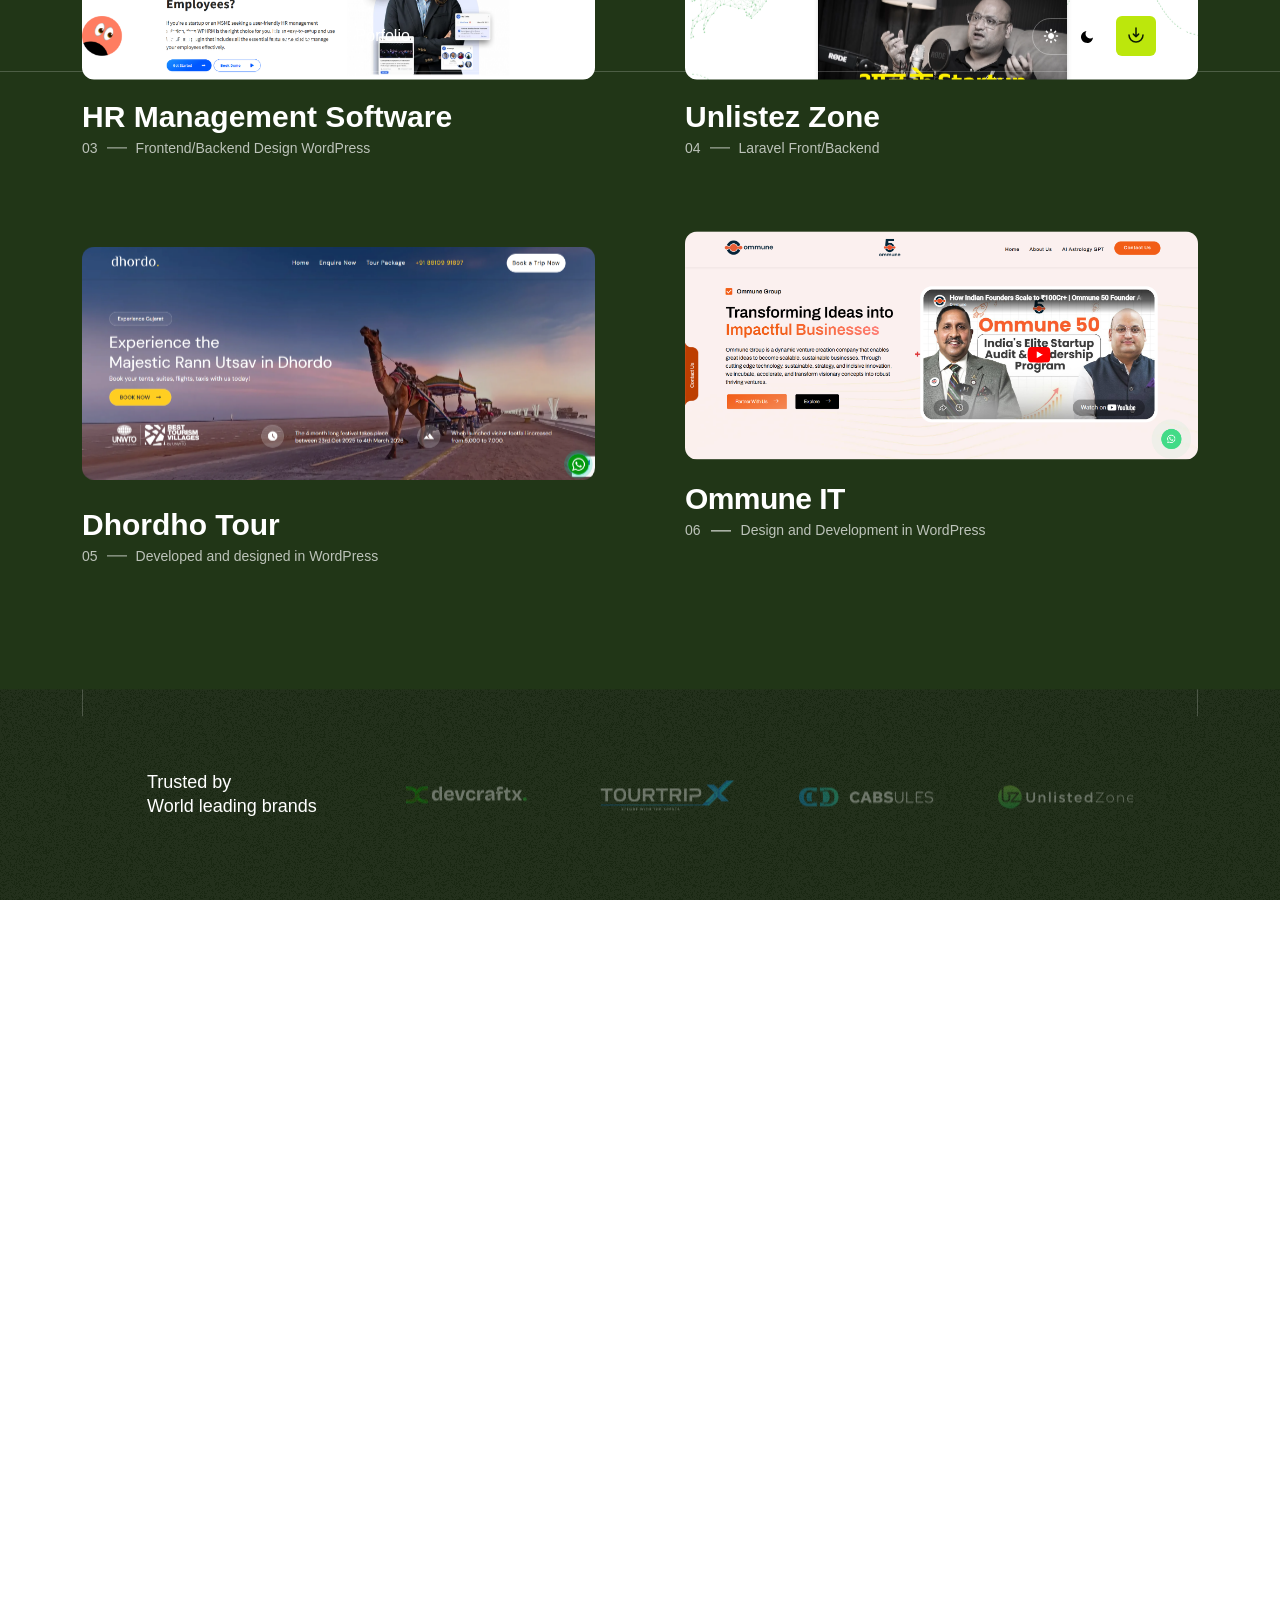
==== portfolio.html @ 3de4e436 "portfolio add page" ====
<!doctype html>
<html class="no-js" lang="zxx">


<head>
   <meta charset="utf-8">
   <meta http-equiv="x-ua-compatible" content="ie=edge">
   <title>Er Robin - Personal Portfolio & Resume</title>
   <meta name="description" content="">
   <meta name="viewport" content="width=device-width, initial-scale=1">

   <!-- Place favicon.ico in the root directory -->
   <link rel="shortcut icon" type="image/x-icon" href="assets/img/logo/favicon.png">

   <!-- CSS here -->
   <link rel="stylesheet" href="assets/css/bootstrap.css">
   <link rel="stylesheet" href="assets/css/animate.css">
   <link rel="stylesheet" href="assets/css/custom-animation.css">
   <link rel="stylesheet" href="assets/css/swiper-bundle.css">
   <link rel="stylesheet" href="assets/css/slick.css">
   <link rel="stylesheet" href="assets/css/magnific-popup.css">
   <link rel="stylesheet" href="assets/css/font-awesome-pro.css">
   <link rel="stylesheet" href="assets/css/spacing.css">
   <link rel="stylesheet" href="assets/css/main.css">
</head>

<body id="body" class="tp-magic-cursor">

   <!-- pre loader area start -->
   <div id="loading">
      <div id="loading-center">
         <div id="loading-center-absolute">
            <!-- loading content here -->
            <div class="preloader__content text-center">
               <div class="preloader__top-text d-flex align-items-center justify-content-between">
                  <p class="preloader__loading text-start">Loading</p>
                  <h2 id="tp-loading-number" class="text-end">0</h2>
               </div>
               <div id="tp-loading-bar" class="preloader__bar">
                  <div id="tp-loading-line" class="preloader__bar-inner"></div>
               </div>
            </div>
         </div>
      </div>
   </div>
   <!-- pre loader area end -->


   <!-- Begin magic cursor 
   ======================== -->
   <div id="magic-cursor">
      <div id="ball"></div>
   </div>
   <!-- End magic cursor -->


   <!-- back to top start -->
   <div class="back-to-top-wrapper">
      <button id="back_to_top" type="button" class="back-to-top-btn">
         <svg width="12" height="7" viewBox="0 0 12 7" fill="none" xmlns="http://www.w3.org/2000/svg">
            <path d="M11 6L6 1L1 6" stroke="currentColor" stroke-width="1.5" stroke-linecap="round"
               stroke-linejoin="round" />
         </svg>
      </button>
   </div>
   <!-- back to top end -->

   <!-- tp-offcanvus-area-end -->
   <div class="tp-offcanvas-area-2 tp-menu-2">
      <div class="tp-offcanvas-shape">
         <img class="tp-offcanvas-shape-2" src="assets/img/offcanvas/bg-shape-3.png" alt="">
      </div>
      <div class="tp-offcanvas-circle-1">
         <span></span>
      </div>
      <div class="tp-offcanvas-circle-2">
         <span></span>
      </div>
      <div class="tp-offcanvas-wrapper">
         <div class="tp-offcanvas-top-2 d-flex align-items-center justify-content-between">
            <div class="tp-offcanvas-logo-2">
               <a href="#">
                  <img class="logo-white" src="assets/img/logo/logo.png" alt="">
                  <img class="logo-black" src="assets/img/logo/logo-black.png" alt="">
               </a>
            </div>
            <div class="tp-offcanvas-close-2">
               <button class="tp-offcanvas-close-btn-2 tp-offcanvas-open-btn-2">
                  <svg width="37" height="38" viewBox="0 0 37 38" fill="none" xmlns="http://www.w3.org/2000/svg">
                     <path d="M9.19141 9.80762L27.5762 28.1924" stroke="currentColor" stroke-width="1.5"
                        stroke-linecap="round" stroke-linejoin="round" />
                     <path d="M9.19141 28.1924L27.5762 9.80761" stroke="currentColor" stroke-width="1.5"
                        stroke-linecap="round" stroke-linejoin="round" />
                  </svg>
               </button>
            </div>
         </div>
         <div class="tp-offcanvas-main-2">
            <div class="tp-offcanvas-content-2">
               <h3 class="tp-offcanvas-content-title-2">Hello There!</h3>
               <p>I am a UI/UX Designer and Front-End Developer from India.</p>
            </div>
            <div class="tp-main-menu-mobile d-lg-none">
               <nav></nav>
            </div>
            <!-- <div class="tp-offcanvas-gallery">
               <div class="row gx-2">
                  <div class="col-md-3 col-3">
                     <div class="tp-offcanvas-gallery-img fix">
                        <a href="#"><img src="assets/img/offcanvas/offcanvas-1.jpg" alt=""></a>
                     </div>
                  </div>
                  <div class="col-md-3 col-3">
                     <div class="tp-offcanvas-gallery-img fix">
                        <a href="#"><img src="assets/img/offcanvas/offcanvas-2.jpg" alt=""></a>
                     </div>
                  </div>
                  <div class="col-md-3 col-3">
                     <div class="tp-offcanvas-gallery-img fix">
                        <a href="#"><img src="assets/img/offcanvas/offcanvas-3.jpg" alt=""></a>
                     </div>
                  </div>
                  <div class="col-md-3 col-3">
                     <div class="tp-offcanvas-gallery-img fix">
                        <a href="#"><img src="assets/img/offcanvas/offcanvas-2.jpg" alt=""></a>
                     </div>
                  </div>
               </div>
            </div> -->
            <div class="tp-offcanvas-contact-2">
               <h3 class="tp-offcanvas-contact-title-2">Information</h3>

               <ul>
                  <li><a href="tel:1245654">+ 91 63878 00143</a></li>
                  <li><a href="mailto:hello@diego.com">work.robinivi@gmail.com</a></li>
                  <li><a href="#">Lucknow, India</a></li>
               </ul>
            </div>
            <div class="tp-offcanvas-social-2">
               <h3 class="tp-offcanvas-contact-title-2">Follow Us</h3>
               <ul>
                  <li>

                     <a href="https://www.instagram.com/robin.ivi">
                        <svg width="16" height="16" viewBox="0 0 16 16" fill="none" xmlns="http://www.w3.org/2000/svg">
                           <path
                              d="M11.5 1H4.5C2.567 1 1 2.567 1 4.5V11.5C1 13.433 2.567 15 4.5 15H11.5C13.433 15 15 13.433 15 11.5V4.5C15 2.567 13.433 1 11.5 1Z"
                              stroke="currentcolor" stroke-width="1.5" stroke-linecap="round" stroke-linejoin="round" />
                           <path
                              d="M10.8002 7.55921C10.8866 8.14178 10.7871 8.73676 10.5158 9.25952C10.2446 9.78228 9.81539 10.2062 9.28932 10.471C8.76326 10.7358 8.1671 10.8279 7.58564 10.7344C7.00417 10.6408 6.46702 10.3663 6.05057 9.94982C5.63413 9.53338 5.3596 8.99622 5.26603 8.41476C5.17247 7.8333 5.26463 7.23714 5.52941 6.71107C5.7942 6.18501 6.21812 5.75583 6.74087 5.48458C7.26363 5.21333 7.85861 5.11382 8.44119 5.20021C9.03543 5.28833 9.58558 5.56524 10.0104 5.99003C10.4352 6.41482 10.7121 6.96496 10.8002 7.55921Z"
                              stroke="currentcolor" stroke-width="1.5" stroke-linecap="round" stroke-linejoin="round" />
                           <path d="M11.8499 4.15137H11.8599" stroke="currentcolor" stroke-width="1.5"
                              stroke-linecap="round" stroke-linejoin="round" />
                        </svg>
                     </a>
                  </li>
                  <li>
                     <a
                        href="https://api.whatsapp.com/send/?phone=%2B916387800143&text=Hi%2C+I+would+like+to+get+in+touch+with+you.&app_absent=0">
                        <svg width="18" height="18" viewBox="0 0 24 24" fill="none" xmlns="http://www.w3.org/2000/svg">
                           <path
                              d="M12 2C6.477 2 2 6.477 2 12C2 14.389 2.842 16.597 4.235 18.335L2 22L5.664 19.777C7.367 20.958 9.57 21.7 12 21.7C17.523 21.7 22 17.223 22 11.7C22 6.177 17.523 2 12 2Z"
                              stroke="currentColor" stroke-width="1.5" stroke-linecap="round" stroke-linejoin="round" />
                           <path
                              d="M15.6 14.4C15.2 14.7 14.2 15 13.7 15C13.2 15 12.9 14.8 12 14.5C11.1 14.2 10.3 13.4 10 12.5C9.7 11.6 9.5 11.3 9.5 10.8C9.5 10.3 9.8 9.3 10.1 8.9C10.4 8.5 10.6 8.5 10.9 8.5C11.2 8.5 11.5 8.5 11.7 8.5C12 8.5 12.2 8.5 12.5 8.6C12.8 8.7 13 8.9 13.1 9.2C13.2 9.4 13.3 9.6 13.3 9.8C13.3 10 13 10.1 12.8 10.3C12.6 10.4 12.5 10.5 12.4 10.6C12.3 10.7 12.2 10.8 12.1 10.9C11.9 11 11.9 11.1 12 11.3C12.1 11.5 12.6 12.3 12.9 12.6C13.2 12.9 13.4 13 13.6 13C13.8 13 14 12.9 14.2 12.8C14.4 12.7 15 12.1 15.6 11.6C15.7 11.5 15.8 11.7 15.6 14.4Z"
                              stroke="currentColor" stroke-width="1.5" stroke-linecap="round" stroke-linejoin="round" />
                        </svg>

                     </a>
                  </li>
                  <li>
                     <a href="https://www.linkedin.com/in/robin-ivi/">
                        <svg width="18" height="18" viewBox="0 0 24 24" fill="none" xmlns="http://www.w3.org/2000/svg">
                           <path
                              d="M4.983 3.5C4.983 4.88071 3.88071 6 2.5 6C1.11929 6 0 4.88071 0 3.5C0 2.11929 1.11929 1 2.5 1C3.88071 1 4.983 2.11929 4.983 3.5Z"
                              fill="currentColor" />
                           <path d="M0.5 8H4.5V24H0.5V8Z" fill="currentColor" />
                           <path
                              d="M7.5 8H11.2V10.1H11.3C11.95 9.05 13.3 7.9 15.5 7.9C20.2 7.9 21 10.8 21 15.1V24H17V15.8C17 13.3 16.95 10.4 14 10.4C11.05 10.4 10.7 12.8 10.7 15.6V24H7.5V8Z"
                              fill="currentColor" />
                        </svg>

                     </a>
                  </li>
                  <li>
                     <a href="mailto:work.robinivi@gmail.com">
                        <svg width="17" height="15" viewBox="0 0 17 15" fill="none" xmlns="http://www.w3.org/2000/svg">
                           <path
                              d="M12.25 13.75H4.75C2.5 13.75 1 12.625 1 10V4.75C1 2.125 2.5 1 4.75 1L12.25 1C14.5 1 16 2.125 16 4.75V10C16 12.625 14.5 13.75 12.25 13.75Z"
                              stroke="currentColor" stroke-width="1.5" stroke-miterlimit="10" stroke-linecap="round"
                              stroke-linejoin="round" />
                           <path d="M12.25 5.12488L9.9025 6.99988C9.13 7.61488 7.8625 7.61488 7.09 6.99988L4.75 5.12488"
                              stroke="currentColor" stroke-width="1.5" stroke-miterlimit="10" stroke-linecap="round"
                              stroke-linejoin="round" />
                        </svg>
                     </a>
                  </li>
               </ul>
            </div>
         </div>
      </div>
   </div>
   <!-- header area start -->
   <header>

      <div class="tp-header-area tp-header-mob-space tp-header-transparent p-relative">
         <span class="tp-header-border"></span>
         <div class="container container-large">
            <div class="tp-header-box p-relative">
               <div class="row align-items-center">
                  <div class="col-xl-2 col-lg-2 col-md-5 col-6">
                     <div class="logo">
                        <a class="logo-white" href="index.html">
                           <img data-width="115" src="assets/img/logo/logo.png" alt="">
                        </a>
                        <a class="logo-black" href="index.html">
                           <img data-width="115" src="assets/img/logo/logo-black.png" alt="">
                        </a>
                     </div>
                  </div>
                  <div class="col-xl-6 col-lg-7 d-none d-lg-block">
                     <div class="main-menu">
                        <nav class="tp-main-menu-content">
                           <ul>
                              <li class="has-dropdown p-static">
                                 <a href="index.html">Home</a>
                                 <!-- <div class="tp-submenu submenu has-homemenu">
                                    <div class="row gx-6 row-cols-1 row-cols-md-2 row-cols-lg-4">
                                       <div class="col homemenu">
                                          <div class="homemenu-thumb mb-15">
                                             <a href="index.html"><img src="assets/img/menu/home-1.jpg" alt=""></a>
                                          </div>
                                          <div class="homemenu-content text-center">
                                             <h4 class="homemenu-title">
                                                <a href="index.html">Home 01</a>
                                             </h4>
                                          </div>
                                       </div>
                                       <div class="col homemenu">
                                          <div class="homemenu-thumb mb-15">
                                             <a href="index-2.html"><img src="assets/img/menu/home-2.jpg" alt=""></a>
                                          </div>
                                          <div class="homemenu-content text-center">
                                             <h4 class="homemenu-title">
                                                <a href="index-2.html">Home 02</a>
                                             </h4>
                                          </div>
                                       </div>
                                       <div class="col homemenu">
                                          <div class="homemenu-thumb mb-15">
                                             <a href="index-3.html"><img src="assets/img/menu/home-3.jpg" alt=""></a>
                                          </div>
                                          <div class="homemenu-content text-center">
                                             <h4 class="homemenu-title">
                                                <a href="index-3.html">Home 03</a>
                                             </h4>
                                          </div>
                                       </div>
                                       <div class="col homemenu">
                                          <div class="homemenu-thumb mb-15">
                                             <a href="index-4.html"><img src="assets/img/menu/home-4.jpg" alt=""></a>
                                          </div>
                                          <div class="homemenu-content text-center">
                                             <h4 class="homemenu-title">
                                                <a href="index-4.html">Home 04</a>
                                             </h4>
                                          </div>
                                       </div>
                                       <div class="col homemenu">
                                          <div class="homemenu-thumb mb-15">
                                             <a href="index-5.html"><img src="assets/img/menu/home-5.jpg" alt=""></a>
                                          </div>
                                          <div class="homemenu-content text-center">
                                             <h4 class="homemenu-title">
                                                <a href="index-5.html">Home 05</a>
                                             </h4>
                                          </div>
                                       </div>
                                       <div class="col homemenu">
                                          <div class="homemenu-thumb mb-15">
                                             <a href="home-8-slider.html"><img src="assets/img/menu/home-6.jpg" alt=""></a>
                                          </div>
                                          <div class="homemenu-content text-center">
                                             <h4 class="homemenu-title">
                                                <a href="home-8-slider.html">Slider 01</a>
                                             </h4>
                                          </div>
                                       </div>
                                       <div class="col homemenu">
                                          <div class="homemenu-thumb mb-15">
                                             <a href="home-7-slider.html"><img src="assets/img/menu/home-7.jpg" alt=""></a>
                                          </div>
                                          <div class="homemenu-content text-center">
                                             <h4 class="homemenu-title">
                                                <a href="home-7-slider.html">Slider 02</a>
                                             </h4>
                                          </div>
                                       </div>
                                       <div class="col homemenu">
                                          <div class="homemenu-thumb mb-15">
                                             <a href="home-6-slider.html"><img src="assets/img/menu/home-8.jpg" alt=""></a>
                                          </div>
                                          <div class="homemenu-content text-center">
                                             <h4 class="homemenu-title">
                                                <a href="home-6-slider.html">Slider 03</a>
                                             </h4>
                                          </div>
                                       </div>
                                    </div>
                                 </div> -->
                              </li>
                              <li><a href="portfolio.html">Porfolio</a></li>
                              <!-- <li><a href="about-me.html">About Me</a></li>
                              <li class="has-dropdown"><a href="service.html">Services</a>
                                 <ul class="tp-submenu submenu">
                                    <li><a href="service.html">Service</a></li>
                                    <li><a href="service-details.html">Service Details</a></li>
                                 </ul>
                              </li>
                              <li class="has-dropdown">
                                 <a href="portfolio.html">Portfolio</a>
                                 <ul class="tp-submenu submenu">
                                    <li><a href="portfolio.html">Porfolio</a></li>
                                    <li><a href="portfolio-details.html">Portfolio Details</a></li>
                                    <li><a href="portfolio-details-2.html">Portfolio Details 02</a></li>
                                    <li><a href="portfolio-details-3.html">Portfolio Details 03</a></li>
                                 </ul>
                              </li>
                              <li class="has-dropdown">
                                 <a href="blog.html">Blog</a>
                                 <ul class="tp-submenu submenu">
                                    <li><a href="blog.html">Blog List</a></li>
                                    <li><a href="blog-sidebar.html">Blog Sidebar</a></li>
                                    <li><a href="blog-details.html">Blog Details</a></li>
                                    <li><a href="blog-details-2.html">Blog Details 02</a></li>
                                 </ul>
                              </li>
                              <li><a href="contact.html">Contact</a></li> -->
                           </ul>
                        </nav>
                     </div>
                  </div>
                  <div class="col-xl-4 col-lg-3 col-md-7 col-6">
                     <div class="tp-header-right d-flex align-items-center justify-content-end">
                        <div class="tp-theme-toggle ">
                           <label class="tp-theme-toggle-main themepure-theme-toggle" for="this-s">
                              <span class=" tp-theme-toggle-light">
                                 <svg width="16" height="16" viewBox="0 0 16 16" fill="none"
                                    xmlns="http://www.w3.org/2000/svg">
                                    <path
                                       d="M8.0448 11.0454C9.70165 11.0454 11.0448 9.7023 11.0448 8.04544C11.0448 6.38859 9.70165 5.04544 8.0448 5.04544C6.38795 5.04544 5.0448 6.38859 5.0448 8.04544C5.0448 9.7023 6.38795 11.0454 8.0448 11.0454Z"
                                       fill="currentColor" />
                                    <path d="M8 1.5V2.68182" stroke="currentColor" stroke-width="1.5"
                                       stroke-linecap="round" stroke-linejoin="round" />
                                    <path d="M8 13.3182V14.5" stroke="currentColor" stroke-width="1.5"
                                       stroke-linecap="round" stroke-linejoin="round" />
                                    <path d="M3.40198 3.40277L4.24107 4.24186" stroke="currentColor" stroke-width="1.5"
                                       stroke-linecap="round" stroke-linejoin="round" />
                                    <path d="M11.7584 11.7581L12.5975 12.5972" stroke="currentColor" stroke-width="1.5"
                                       stroke-linecap="round" stroke-linejoin="round" />
                                    <path d="M1.5 8H2.68182" stroke="currentColor" stroke-width="1.5"
                                       stroke-linecap="round" stroke-linejoin="round" />
                                    <path d="M13.3174 8H14.4992" stroke="currentColor" stroke-width="1.5"
                                       stroke-linecap="round" stroke-linejoin="round" />
                                    <path d="M3.40198 12.5972L4.24107 11.7581" stroke="currentColor" stroke-width="1.5"
                                       stroke-linecap="round" stroke-linejoin="round" />
                                    <path d="M11.7584 4.24186L12.5975 3.40277" stroke="currentColor" stroke-width="1.5"
                                       stroke-linecap="round" stroke-linejoin="round" />
                                 </svg>
                              </span>
                              <input type="checkbox" class="themepure-theme-toggle-input" id="this-s">
                              <i class="tp-theme-toggle-slide"></i>
                              <span class="tp-theme-toggle-dark">
                                 <svg width="12" height="12" viewBox="0 0 12 12" fill="none"
                                    xmlns="http://www.w3.org/2000/svg">
                                    <path
                                       d="M12 6.54054C11.8949 7.67776 11.4681 8.76152 10.7696 9.66503C10.071 10.5685 9.12957 11.2544 8.05544 11.6424C6.9813 12.0304 5.81888 12.1044 4.70419 11.8559C3.5895 11.6073 2.56866 11.0465 1.7611 10.2389C0.953538 9.43135 0.39267 8.4105 0.144121 7.29581C-0.104428 6.18112 -0.0303768 5.0187 0.357609 3.94457C0.745595 2.87043 1.43147 1.929 2.33497 1.23045C3.23848 0.531888 4.32224 0.105093 5.45946 0C4.79365 0.900756 4.47327 2.01056 4.55656 3.12758C4.63986 4.24459 5.12132 5.2946 5.91336 6.08664C6.7054 6.87869 7.75541 7.36014 8.87242 7.44344C9.98944 7.52673 11.0992 7.20635 12 6.54054Z"
                                       fill="currentColor" />
                                 </svg>
                              </span>
                           </label>
                        </div>
                        <div class="tp-header-cv ml-10 d-none d-md-block">
                           <a class="tp-header-cv-btn" href="assets/img/cv/mycv.docx">
                              <svg width="16" height="16" viewBox="0 0 16 16" fill="none"
                                 xmlns="http://www.w3.org/2000/svg">
                                 <path d="M1 8C1 11.866 4.13401 15 8 15C11.866 15 15 11.866 15 8" stroke="currentColor"
                                    stroke-width="1.5" stroke-linecap="round" />
                                 <path d="M8 1L8 9.75M8 9.75L10.625 7.125M8 9.75L5.375 7.125" stroke="currentColor"
                                    stroke-width="1.5" stroke-linecap="round" stroke-linejoin="round" />
                              </svg>
                           </a>
                        </div>
                        <div class="tp-header-hamburger ml-20">
                           <button class="tp-hamburger-btn tp-hamburger-btn-white tp-menu-bar tp-offcanvas-open-btn-2"
                              type="button">
                              <span></span>
                           </button>
                        </div>
                     </div>
                  </div>
               </div>
            </div>
         </div>
      </div>

   </header>
   <!-- header area end -->

   <!-- header area start -->
   <header>

      <div
         class="tp-header-area tp-header-mob-space tp-header-transparent p-relative tp-int-menu tp-header-sticky-cloned">
         <div class="container container-large">
            <div class="tp-header-box p-relative">
               <div class="row align-items-center">
                  <div class="col-xl-2 col-lg-2 col-md-5 col-6">
                     <div class="logo">
                        <a class="logo-white" href="index.html">
                           <img data-width="115" src="assets/img/logo/logo.png" alt="">
                        </a>
                        <a class="logo-black" href="index.html">
                           <img data-width="115" src="assets/img/logo/logo-black.png" alt="">
                        </a>
                     </div>
                  </div>
                  <div class="col-xl-6 col-lg-7 d-none d-lg-block">
                     <div class="main-menu">
                        <nav class="tp-main-menu-content">
                           <ul>
                              <li class="has-dropdown p-static">
                                 <!-- <a href="index.html">Home</a> -->
                                 <!-- <div class="tp-submenu submenu has-homemenu">
                                    <div class="row gx-6 row-cols-1 row-cols-md-2 row-cols-lg-4">
                                       <div class="col homemenu">
                                          <div class="homemenu-thumb mb-15">
                                             <a href="index.html"><img src="assets/img/menu/home-1.jpg" alt=""></a>
                                          </div>
                                          <div class="homemenu-content text-center">
                                             <h4 class="homemenu-title">
                                                <a href="index.html">Home 01</a>
                                             </h4>
                                          </div>
                                       </div>
                                       <div class="col homemenu">
                                          <div class="homemenu-thumb mb-15">
                                             <a href="index-2.html"><img src="assets/img/menu/home-2.jpg" alt=""></a>
                                          </div>
                                          <div class="homemenu-content text-center">
                                             <h4 class="homemenu-title">
                                                <a href="index-2.html">Home 02</a>
                                             </h4>
                                          </div>
                                       </div>
                                       <div class="col homemenu">
                                          <div class="homemenu-thumb mb-15">
                                             <a href="index-3.html"><img src="assets/img/menu/home-3.jpg" alt=""></a>
                                          </div>
                                          <div class="homemenu-content text-center">
                                             <h4 class="homemenu-title">
                                                <a href="index-3.html">Home 03</a>
                                             </h4>
                                          </div>
                                       </div>
                                       <div class="col homemenu">
                                          <div class="homemenu-thumb mb-15">
                                             <a href="index-4.html"><img src="assets/img/menu/home-4.jpg" alt=""></a>
                                          </div>
                                          <div class="homemenu-content text-center">
                                             <h4 class="homemenu-title">
                                                <a href="index-4.html">Home 04</a>
                                             </h4>
                                          </div>
                                       </div>
                                       <div class="col homemenu">
                                          <div class="homemenu-thumb mb-15">
                                             <a href="index-5.html"><img src="assets/img/menu/home-5.jpg" alt=""></a>
                                          </div>
                                          <div class="homemenu-content text-center">
                                             <h4 class="homemenu-title">
                                                <a href="index-5.html">Home 05</a>
                                             </h4>
                                          </div>
                                       </div>
                                       <div class="col homemenu">
                                          <div class="homemenu-thumb mb-15">
                                             <a href="home-8-slider.html"><img src="assets/img/menu/home-6.jpg" alt=""></a>
                                          </div>
                                          <div class="homemenu-content text-center">
                                             <h4 class="homemenu-title">
                                                <a href="home-8-slider.html">Slider 01</a>
                                             </h4>
                                          </div>
                                       </div>
                                       <div class="col homemenu">
                                          <div class="homemenu-thumb mb-15">
                                             <a href="home-7-slider.html"><img src="assets/img/menu/home-7.jpg" alt=""></a>
                                          </div>
                                          <div class="homemenu-content text-center">
                                             <h4 class="homemenu-title">
                                                <a href="home-7-slider.html">Slider 02</a>
                                             </h4>
                                          </div>
                                       </div>
                                       <div class="col homemenu">
                                          <div class="homemenu-thumb mb-15">
                                             <a href="home-6-slider.html"><img src="assets/img/menu/home-8.jpg" alt=""></a>
                                          </div>
                                          <div class="homemenu-content text-center">
                                             <h4 class="homemenu-title">
                                                <a href="home-6-slider.html">Slider 03</a>
                                             </h4>
                                          </div>
                                       </div>
                                    </div>
                                 </div> -->
                              </li>
                              <!-- <li><a href="about-me.html">About Me</a></li>
                              <li class="has-dropdown"><a href="service.html">Services</a>
                                 <ul class="tp-submenu submenu">
                                    <li><a href="service.html">Service</a></li>
                                    <li><a href="service-details.html">Service Details</a></li>
                                 </ul>
                              </li>
                              <li class="has-dropdown">
                                 <a href="portfolio.html">Portfolio</a>
                                 <ul class="tp-submenu submenu">
                                    <li><a href="portfolio.html">Porfolio</a></li>
                                    <li><a href="portfolio-details.html">Portfolio Details</a></li>
                                    <li><a href="portfolio-details-2.html">Portfolio Details 02</a></li>
                                    <li><a href="portfolio-details-3.html">Portfolio Details 03</a></li>
                                 </ul>
                              </li>
                              <li class="has-dropdown">
                                 <a href="blog.html">Blog</a>
                                 <ul class="tp-submenu submenu">
                                    <li><a href="blog.html">Blog List</a></li>
                                    <li><a href="blog-sidebar.html">Blog Sidebar</a></li>
                                    <li><a href="blog-details.html">Blog Details</a></li>
                                    <li><a href="blog-details-2.html">Blog Details 02</a></li>
                                 </ul>
                              </li>
                              <li><a href="contact.html">Contact</a></li> -->
                           </ul>
                        </nav>
                     </div>
                  </div>
                  <div class="col-xl-4 col-lg-3 col-md-7 col-6">
                     <div class="tp-header-right d-flex align-items-center justify-content-end">
                        <div class="tp-theme-toggle ">
                           <label class="tp-theme-toggle-main themepure-theme-toggle" for="this-ss">
                              <span class=" tp-theme-toggle-light">
                                 <svg width="16" height="16" viewBox="0 0 16 16" fill="none"
                                    xmlns="http://www.w3.org/2000/svg">
                                    <path
                                       d="M8.0448 11.0454C9.70165 11.0454 11.0448 9.7023 11.0448 8.04544C11.0448 6.38859 9.70165 5.04544 8.0448 5.04544C6.38795 5.04544 5.0448 6.38859 5.0448 8.04544C5.0448 9.7023 6.38795 11.0454 8.0448 11.0454Z"
                                       fill="currentColor" />
                                    <path d="M8 1.5V2.68182" stroke="currentColor" stroke-width="1.5"
                                       stroke-linecap="round" stroke-linejoin="round" />
                                    <path d="M8 13.3182V14.5" stroke="currentColor" stroke-width="1.5"
                                       stroke-linecap="round" stroke-linejoin="round" />
                                    <path d="M3.40198 3.40277L4.24107 4.24186" stroke="currentColor" stroke-width="1.5"
                                       stroke-linecap="round" stroke-linejoin="round" />
                                    <path d="M11.7584 11.7581L12.5975 12.5972" stroke="currentColor" stroke-width="1.5"
                                       stroke-linecap="round" stroke-linejoin="round" />
                                    <path d="M1.5 8H2.68182" stroke="currentColor" stroke-width="1.5"
                                       stroke-linecap="round" stroke-linejoin="round" />
                                    <path d="M13.3174 8H14.4992" stroke="currentColor" stroke-width="1.5"
                                       stroke-linecap="round" stroke-linejoin="round" />
                                    <path d="M3.40198 12.5972L4.24107 11.7581" stroke="currentColor" stroke-width="1.5"
                                       stroke-linecap="round" stroke-linejoin="round" />
                                    <path d="M11.7584 4.24186L12.5975 3.40277" stroke="currentColor" stroke-width="1.5"
                                       stroke-linecap="round" stroke-linejoin="round" />
                                 </svg>
                              </span>
                              <input type="checkbox" class="themepure-theme-toggle-input" id="this-ss">
                              <i class="tp-theme-toggle-slide"></i>
                              <span class="tp-theme-toggle-dark">
                                 <svg width="12" height="12" viewBox="0 0 12 12" fill="none"
                                    xmlns="http://www.w3.org/2000/svg">
                                    <path
                                       d="M12 6.54054C11.8949 7.67776 11.4681 8.76152 10.7696 9.66503C10.071 10.5685 9.12957 11.2544 8.05544 11.6424C6.9813 12.0304 5.81888 12.1044 4.70419 11.8559C3.5895 11.6073 2.56866 11.0465 1.7611 10.2389C0.953538 9.43135 0.39267 8.4105 0.144121 7.29581C-0.104428 6.18112 -0.0303768 5.0187 0.357609 3.94457C0.745595 2.87043 1.43147 1.929 2.33497 1.23045C3.23848 0.531888 4.32224 0.105093 5.45946 0C4.79365 0.900756 4.47327 2.01056 4.55656 3.12758C4.63986 4.24459 5.12132 5.2946 5.91336 6.08664C6.7054 6.87869 7.75541 7.36014 8.87242 7.44344C9.98944 7.52673 11.0992 7.20635 12 6.54054Z"
                                       fill="currentColor" />
                                 </svg>
                              </span>
                           </label>
                        </div>
                        <div class="tp-header-cv ml-10 d-none d-md-block">
                           <a class="tp-header-cv-btn" href="assets/img/cv/mycv.docx">
                              <svg width="16" height="16" viewBox="0 0 16 16" fill="none"
                                 xmlns="http://www.w3.org/2000/svg">
                                 <path d="M1 8C1 11.866 4.13401 15 8 15C11.866 15 15 11.866 15 8" stroke="currentColor"
                                    stroke-width="1.5" stroke-linecap="round" />
                                 <path d="M8 1L8 9.75M8 9.75L10.625 7.125M8 9.75L5.375 7.125" stroke="currentColor"
                                    stroke-width="1.5" stroke-linecap="round" stroke-linejoin="round" />
                              </svg>
                           </a>
                        </div>
                        <div class="tp-header-hamburger ml-20">
                           <button class="tp-hamburger-btn tp-hamburger-btn-white tp-menu-bar tp-offcanvas-open-btn-2"
                              type="button">
                              <span></span>
                           </button>
                        </div>
                     </div>
                  </div>
               </div>
            </div>
         </div>
      </div>

   </header>
   <!-- header area end -->

   <!-- Scroll Smoother -->

   <div id="smooth-wrapper" class="tp-page-wrapper theme-bg" data-background="assets/img/bg/distort-bg.png">
      <div id="smooth-content">

         <main>

            <!-- portfolio-slider area end -->
            <div class="porfolio-inner__slider-area porfolio-inner__ptb theme-bg-2 p-relative fix">
               <div class="container-fluid">
                  <div class="row">
                     <div class="col-xl-12">
                        <div class="porfolio-inner__overlay">
                           <div class="porfolio-inner__text-1">
                              <h4 class="porfolio-inner__slider-title tp_title_anim">Award-Winning Projects <br> Design
                                 & Dev.</h4>
                           </div>
                           <div class="porfolio-inner__slider-active">
                              <div class="porfolio-inner__thumb">
                                 <img src="assets/img/portfolio/port-inner-1.jpg" alt="">
                              </div>
                              <div class="porfolio-inner__thumb">
                                 <img src="assets/img/portfolio/port-inner-2.jpg" alt="">
                              </div>
                              <div class="porfolio-inner__thumb">
                                 <img src="assets/img/portfolio/port-inner-3.jpg" alt="">
                              </div>
                              <div class="porfolio-inner__thumb">
                                 <img src="assets/img/portfolio/port-inner-2.jpg" alt="">
                              </div>
                           </div>
                        </div>
                     </div>
                  </div>
               </div>
            </div>
            <!-- portfolio-slider area start -->

            <!-- portfolio-inner area start -->
            <div
               class="porfolio-inner__thumb-wrapper tp-portfolio-effect portfolio-list-scroll-text-animation p-relative fix  theme-bg-2 pt-80 pb-50"
               data-scrub="0.0001">
               <div class="portfolio-list-scroll-text pb-80 d-flex align-items-center">
                  <p>Latest Project</p>
                  <p>Latest Project</p>
               </div>
               <div class="container">
                  <div class="row grid gx-90">
                     <div class="col-xl-6 grid-item">

                        <div class="tp-portfolio-item-wrapper">
                           <!-- portfolio item -->
                           <div class="tp-portfolio-item mb-70">
                              <a href="https://tourtripx.com/">
                                 <div class="tp-portfolio-thumb img-1 w-img fix ">
                                    <div class="tp-portfolio-thumb-img include-bg d-none"
                                       data-background="assets/img/portfolio/portfolio-2.jpg"></div>
                                    <div class="tp-portfolio-thumb-img ">
                                       <img data-speed="0.85" src="assets/img/portfolio/portfolio1.png" alt="">
                                    </div>
                                 </div>
                                 <div class="tp-portfolio-content">
                                    <h3 class="tp-portfolio-title">TourTripX Pvt. Ltd. </h3>

                                    <div class="tp-portfolio-meta d-flex align-items-center">
                                       <span class="tp-portfolio-meta-count">01</span>

                                       <span class="tp-portfolio-meta-arrow">
                                          <svg width="42" height="13" viewBox="0 0 42 13" fill="none"
                                             xmlns="http://www.w3.org/2000/svg">
                                             <path d="M35.4889 1L41 6.33338L35.4889 11.6667" stroke="currentColor"
                                                stroke-width="1.5" stroke-linecap="round" stroke-linejoin="round" />
                                             <path d="M0.999998 6.33179H41" stroke="currentColor" stroke-width="1.5"
                                                stroke-linecap="round" stroke-linejoin="round" />
                                          </svg>
                                       </span>

                                       <div class="tp-portfolio-meta-hover">
                                          <span>Frontend/Backend Design Laravel</span>
                                          <span class="tp-portfolio-meta-link">View Project</span>
                                       </div>
                                    </div>
                                 </div>
                              </a>
                           </div>
                           <!-- portfolio item -->
                           <div class="tp-portfolio-item mb-70">
                              <a href="https://wphrm.com/">
                                 <div class="tp-portfolio-thumb img-1 w-img fix ">
                                    <div class="tp-portfolio-thumb-img include-bg d-none"
                                       data-background="assets/img/portfolio/portfolio-2.jpg"></div>
                                    <div class="tp-portfolio-thumb-img ">
                                       <img data-speed="0.85" src="assets/img/portfolio/portfolio4.png" alt="">
                                    </div>
                                 </div>
                                 <div class="tp-portfolio-content">
                                    <h3 class="tp-portfolio-title">HR Management Software</h3>

                                    <div class="tp-portfolio-meta d-flex align-items-center">
                                       <span class="tp-portfolio-meta-count">03</span>

                                       <span class="tp-portfolio-meta-arrow">
                                          <svg width="42" height="13" viewBox="0 0 42 13" fill="none"
                                             xmlns="http://www.w3.org/2000/svg">
                                             <path d="M35.4889 1L41 6.33338L35.4889 11.6667" stroke="currentColor"
                                                stroke-width="1.5" stroke-linecap="round" stroke-linejoin="round" />
                                             <path d="M0.999998 6.33179H41" stroke="currentColor" stroke-width="1.5"
                                                stroke-linecap="round" stroke-linejoin="round" />
                                          </svg>
                                       </span>

                                       <div class="tp-portfolio-meta-hover">
                                          <span>Frontend/Backend Design WordPress</span>
                                          <span class="tp-portfolio-meta-link">View Project</span>
                                       </div>
                                    </div>
                                 </div>
                              </a>
                           </div>
                        </div>
                     </div>
                     <div class="col-xl-6 grid-item">
                        <div class="tp-portfolio-item-wrapper">
                           <!-- portfolio item -->
                           <div class="tp-portfolio-item mb-70">
                              <a href="https://cabsules.com/">
                                 <div class="tp-portfolio-thumb img-2 w-img fix ">

                                    <div class="tp-portfolio-thumb-img include-bg d-none"
                                       data-background="assets/img/portfolio/portfolio-3.jpg"></div>

                                    <div class="tp-portfolio-thumb-img">
                                       <img data-speed="0.85" src="assets/img/portfolio/portfolio2.png" alt="">
                                    </div>
                                 </div>
                                 <div class="tp-portfolio-content">
                                    <h3 class="tp-portfolio-title">Cabsules Mobility Solution</h3>
                                    <div class="tp-portfolio-meta d-flex align-items-center">
                                       <span class="tp-portfolio-meta-count">02</span>
                                       <span class="tp-portfolio-meta-arrow">
                                          <svg width="42" height="13" viewBox="0 0 42 13" fill="none"
                                             xmlns="http://www.w3.org/2000/svg">
                                             <path d="M35.4889 1L41 6.33338L35.4889 11.6667" stroke="currentColor"
                                                stroke-width="1.5" stroke-linecap="round" stroke-linejoin="round" />
                                             <path d="M0.999998 6.33179H41" stroke="currentColor" stroke-width="1.5"
                                                stroke-linecap="round" stroke-linejoin="round" />
                                          </svg>
                                       </span>
                                       <div class="tp-portfolio-meta-hover">
                                          <span>UI/UX, Frontend/Backend WordPress</span>
                                          <span class="tp-portfolio-meta-link">View Project</span>
                                       </div>
                                    </div>
                                 </div>
                              </a>
                           </div>

                           <!-- portfolio item -->
                           <div class="tp-portfolio-item mb-70">
                              <a href="https://unlistedzone.com/">
                                 <div class="tp-portfolio-thumb img-3 w-img fix">
                                    <div class="tp-portfolio-thumb-img include-bg d-none"
                                       data-background="assets/img/portfolio/unlistedzone.png"></div>
                                    <div class="tp-portfolio-thumb-img">
                                       <img data-speed="0.85" src="assets/img/portfolio/unlistedzone.png" width="100"
                                          alt="Unlistez Zone">
                                    </div>
                                 </div>
                                 <div class="tp-portfolio-content">
                                    <h3 class="tp-portfolio-title">Unlistez Zone</h3>
                                    <!-- meta -->
                                    <div class="tp-portfolio-meta d-flex align-items-center">
                                       <span class="tp-portfolio-meta-count">04</span>
                                       <span class="tp-portfolio-meta-arrow">
                                          <svg width="42" height="13" viewBox="0 0 42 13" fill="none"
                                             xmlns="http://www.w3.org/2000/svg">
                                             <path d="M35.4889 1L41 6.33338L35.4889 11.6667" stroke="currentColor"
                                                stroke-width="1.5" stroke-linecap="round" stroke-linejoin="round" />
                                             <path d="M0.999998 6.33179H41" stroke="currentColor" stroke-width="1.5"
                                                stroke-linecap="round" stroke-linejoin="round" />
                                          </svg>
                                       </span>
                                       <div class="tp-portfolio-meta-hover">
                                          <span>Laravel Front/Backend</span>
                                          <span class="tp-portfolio-meta-link">View Project</span>
                                       </div>
                                    </div>
                                 </div>
                              </a>
                           </div>
                        </div>
                     </div>
                     <div class="col-xl-6 grid-item">
                        <div class="tp-portfolio-item-wrapper">
                           <!-- portfolio item -->
                           <div class="tp-portfolio-item mb-70">
                              <a href="https://cabsules.com/">
                                 <div class="tp-portfolio-thumb img-2 w-img fix ">

                                    <div class="tp-portfolio-thumb-img include-bg d-none"
                                       data-background="assets/img/portfolio/dhordho.png"></div>

                                    <div class="tp-portfolio-thumb-img">
                                       <img data-speed="0.85" src="assets/img/portfolio/dhordho.png" alt="Dhordho Tour">
                                    </div>
                                 </div>
                                 <div class="tp-portfolio-content">
                                    <h3 class="tp-portfolio-title">Dhordho Tour</h3>
                                    <div class="tp-portfolio-meta d-flex align-items-center">
                                       <span class="tp-portfolio-meta-count">05</span>
                                       <span class="tp-portfolio-meta-arrow">
                                          <svg width="42" height="13" viewBox="0 0 42 13" fill="none"
                                             xmlns="http://www.w3.org/2000/svg">
                                             <path d="M35.4889 1L41 6.33338L35.4889 11.6667" stroke="currentColor"
                                                stroke-width="1.5" stroke-linecap="round" stroke-linejoin="round" />
                                             <path d="M0.999998 6.33179H41" stroke="currentColor" stroke-width="1.5"
                                                stroke-linecap="round" stroke-linejoin="round" />
                                          </svg>
                                       </span>
                                       <div class="tp-portfolio-meta-hover">
                                          <span>Developed and designed in WordPress</span>
                                          <span class="tp-portfolio-meta-link">View Project</span>
                                       </div>
                                    </div>
                                 </div>
                              </a>
                           </div>
                        </div>
                     </div>
                     <!-- this item has no effect -->
                     <div class="col-xl-6 grid-item">
                        <div class="tp-portfolio-effect-items">
                           <div class="tp-portfolio-effect-item-parallaxs">
                              <div class="porfolio-inner__item mb-85">
                                 <div class="porfolio-inner__img mb-30">
                                    <a href="https://ommune.com/">
                                       <img src="assets/img/portfolio/ommune.png" alt="Ommune IT">
                                    </a>
                                 </div>
                                 <div class="porfolio-inner__content">
                                    <h4 class="porfolio-inner__title-sm"><a href="https://ommune.com/">Ommune IT</a></h4>
                                    <span>06<i></i>Design and Development in WordPress</span>
                                 </div>
                              </div>
                           </div>
                        </div>
                     </div>
                     <div class="col-xl-6 grid-item d-none">
                        <div class="tp-portfolio-effect-item" data-scrub=".5">
                           <div class="tp-portfolio-effect-item-parallax">
                              <div class="porfolio-inner__item mb-85">
                                 <div class="porfolio-inner__img mb-30">
                                    <a href="portfolio-details.html">
                                       <img src="assets/img/portfolio/port-inner-8.jpg" alt="">
                                    </a>
                                 </div>
                                 <div class="porfolio-inner__content">
                                    <h4 class="porfolio-inner__title-sm"><a href="portfolio-details.html">iphone
                                          Mockup</a></h4>
                                    <span>01<i></i>Branding</span>
                                 </div>
                              </div>
                           </div>
                        </div>
                     </div>
                     <div class="col-xl-6 grid-item d-none">
                        <div class="tp-portfolio-effect-item" data-scrub=".75">
                           <div class="tp-portfolio-effect-item-parallax">
                              <div class="porfolio-inner__item mb-85">
                                 <div class="porfolio-inner__img mb-30">
                                    <a href="portfolio-details.html">
                                       <img src="assets/img/portfolio/port-inner-6.jpg" alt="">
                                    </a>
                                 </div>
                                 <div class="porfolio-inner__content">
                                    <h4 class="porfolio-inner__title-sm"><a href="portfolio-details.html">Space
                                          Needle</a></h4>
                                    <span>02<i></i>Branding</span>
                                 </div>
                              </div>
                           </div>
                        </div>
                     </div>
                     <!-- this item has no effect -->
                     <div class="col-xl-6 grid-item d-none">
                        <div class="tp-portfolio-effect-items">
                           <div class="tp-portfolio-effect-item-parallaxs">
                              <div class="porfolio-inner__item mb-85">
                                 <div class="porfolio-inner__img mb-30">
                                    <a href="portfolio-details.html">
                                       <img data-speed="auto" src="assets/img/portfolio/port-inner-9.jpg" alt="">
                                    </a>
                                 </div>
                                 <div class="porfolio-inner__content">
                                    <h4 class="porfolio-inner__title-sm"><a href="portfolio-details.html">Peper
                                          Mockup</a></h4>
                                    <span>02<i></i>Branding</span>
                                 </div>
                              </div>
                           </div>
                        </div>
                     </div>
                  </div>
               </div>
            </div>
            <!-- portfolio-inner area end -->


            <!-- brand area start -->
            <section class="tp-brand-area p-relative">
               <span class="tp-brand-border transition-3"></span>
               <div class="container container-large">
                  <div class="tp-brand-inner p-relative">
                     <span class="tp-brand-inner-border left tp-vertical-line"></span>
                     <span class="tp-brand-inner-border right tp-vertical-line"></span>

                     <div class="row align-items-center">
                        <div class="col-xl-3 col-lg-3 col-md-5">
                           <h3 class="tp-brand-title">Trusted by <br> World leading brands</h3>
                        </div>
                        <div class="col-xl-9 col-lg-9 col-md-7">
                           <div class="tp-brand-slider">
                              <div class="tp-brand-slider-active swiper-container fix">
                                 <div class="swiper-wrapper align-items-center">
                                    <div class="tp-brand-item swiper-slide text-end">
                                       <a href="https://devcraftx.in/">
                                          <img src="assets/img/brand/dcx.png" alt="">
                                       </a>
                                    </div>
                                    <div class="tp-brand-item swiper-slide text-end">
                                       <a href="https://tourtripx.com/">
                                          <img src="assets/img/brand/ttx.webp" alt="">
                                       </a>
                                    </div>
                                    <div class="tp-brand-item swiper-slide text-end">
                                       <a href="https://cabsules.com/">
                                          <img src="assets/img/brand/cabsule-logo.webp" alt="">
                                       </a>
                                    </div>
                                    <div class="tp-brand-item swiper-slide text-end">
                                       <a href="https://unlistedzone.com/">
                                          <img src="assets/img/brand/unlisted-zone.svg" alt="">
                                       </a>
                                    </div>
                                    <!-- <div class="tp-brand-item swiper-slide text-end">
                                       <a href="https://shikshatech.in/">
                                          <img src="assets/img/brand/shikshatech.png" alt="">
                                       </a>
                                    </div> -->
                                    <div class="tp-brand-item swiper-slide text-end">
                                       <a href="https://dhordo.in/">
                                          <img src="assets/img/brand/dhordo.png" alt="">
                                       </a>
                                    </div>
                                    <div class="tp-brand-item swiper-slide text-end">
                                       <a href="https://dubaitourtrip.com/">
                                          <img src="assets/img/brand/Dubai.png" alt="">
                                       </a>
                                    </div>
                                    <div class="tp-brand-item swiper-slide text-end">
                                       <a href="https://goatourtrip.com/">
                                          <img src="assets/img/brand/Goa.png" alt="">
                                       </a>
                                    </div>
                                    <div class="tp-brand-item swiper-slide text-end">
                                       <a href="https://haridwartourtrip.com/">
                                          <img src="assets/img/brand/Haridwar-Logo.png" alt="">
                                       </a>
                                    </div>
                                    <div class="tp-brand-item swiper-slide text-end">
                                       <a href="https://kashmirx.com/">
                                          <img src="assets/img/brand/kashmir.webp" alt="">
                                       </a>
                                    </div>
                                    <div class="tp-brand-item swiper-slide text-end">
                                       <a href="https://keralatouroffers.com/">
                                          <img src="assets/img/brand/kerala.png" alt="">
                                       </a>
                                    </div>
                                    <div class="tp-brand-item swiper-slide text-end">
                                       <a href="https://legalified.in/">
                                          <img src="assets/img/brand/legalified.png" alt="">
                                       </a>
                                    </div>
                                    <div class="tp-brand-item swiper-slide text-end">
                                       <a href="http://maharashtrax.com/">
                                          <img src="assets/img/brand/maharashtra.webp" alt="">
                                       </a>
                                    </div>
                                    <div class="tp-brand-item swiper-slide text-end">
                                       <a href="https://manalitourtrip.com/">
                                          <img src="assets/img/brand/manali.png" alt="">
                                       </a>
                                    </div>
                                    <div class="tp-brand-item swiper-slide text-end">
                                       <a href="https://puritourtrip.com/">
                                          <img src="assets/img/brand/Puri-Logo.png" alt="">
                                       </a>
                                    </div>
                                    <div class="tp-brand-item swiper-slide text-end">
                                       <a href="https://rajasthanx.com/">
                                          <img src="assets/img/brand/RajasthanX-Logo.png" alt="">
                                       </a>
                                    </div>
                                    <div class="tp-brand-item swiper-slide text-end">
                                       <a href="https://rameswaramx.com/">
                                          <img src="assets/img/brand/rameswaram-logo.webp" alt="">
                                       </a>
                                    </div>
                                    <div class="tp-brand-item swiper-slide text-end">
                                       <a href="https://rishikeshtourtrip.com/">
                                          <img src="assets/img/brand/Rishikesh-Logo.png" alt="">
                                       </a>
                                    </div>
                                    <div class="tp-brand-item swiper-slide text-end">
                                       <a href="https://sikkimx.com/">
                                          <img src="assets/img/brand/sikkimx.png" alt="">
                                       </a>
                                    </div>
                                    <div class="tp-brand-item swiper-slide text-end">
                                       <a href="https://uttarakhandx.com/">
                                          <img src="assets/img/brand/UTTARAKHAND.png" alt="">
                                       </a>
                                    </div>
                                    <div class="tp-brand-item swiper-slide text-end">
                                       <a href="https://varanasiayodhya.com/">
                                          <img src="assets/img/brand/Varanasi-Ayodhya-Logo.png" alt="">
                                       </a>
                                    </div>
                                    <div class="tp-brand-item swiper-slide text-end">
                                       <a href="https://vrindavanmathura.com/">
                                          <img src="assets/img/brand/Vrindavan-Mathura-Logo.webp" alt="">
                                       </a>
                                    </div>
                                    <div class="tp-brand-item swiper-slide text-end">
                                       <a href="https://wpdigipro.com/">
                                          <img src="assets/img/brand/wpdigipro_logo.webp" alt="">
                                       </a>
                                    </div>
                                    <div class="tp-brand-item swiper-slide text-end">
                                       <a href="https://wphrm.com/">
                                          <img src="assets/img/brand/wphrm_black_logo.webp" alt="">
                                       </a>
                                    </div>
                                 </div>
                              </div>
                           </div>
                        </div>
                     </div>
                  </div>
               </div>
            </section>
            <!-- brand area end -->

         </main>

         <footer>

            <div class="tp-footer-bg tp-footer-bg-light p-relative fix z-index-1 theme-bg-2"
               data-background="assets/img/skill/bg-distort.png">
               <div class="tp-footer-circle-1">
                  <span></span>
               </div>
               <div class="tp-footer-circle-2">
                  <span></span>
               </div>
               <div class="tp-footer-circle-3" data-speed=".7">
                  <span></span>
               </div>
               <!-- footer area start -->
               <div class="tp-footer-area pt-120 pb-80">
                  <div class="container">
                     <div class="row">
                        <div class="col-xl-12">
                           <div class="tp-footer-content text-center">
                              <h3 class="tp-footer-title big tp_title_anim">Let's talk about <br> the next big thing
                              </h3>
                           </div>
                        </div>
                     </div>
                     <div class="tp-footer-btn-box">
                        <div class="row">
                           <div class="col-xl-6 col-lg-6 col-md-6">
                              <div class="tp-footer-btn text-center ">
                                 <a class="tp-btn-green w-100" href="mailto:work.robinivi@gmail.com">
                                    <div>
                                       <span>Write a Message</span>
                                    </div>
                                 </a>
                              </div>
                           </div>
                           <div class="col-xl-6 col-lg-6 col-md-6">
                              <div class="tp-footer-btn text-center ">
                                 <a class="tp-btn-white-xl w-100"
                                    href="https://api.whatsapp.com/send/?phone=%2B916387800143&text=Hi">
                                    <div>
                                       <span>Discuss Project</span>
                                    </div>
                                 </a>
                              </div>
                           </div>
                        </div>
                     </div>
                     <div class="row gx-50">
                        <div class="col-xl-4 col-lg-4 col-md-6 mb-30">
                           <a
                              href="https://api.whatsapp.com/send/?phone=%2B916387800143&text=Hi%2C+I+would+like+to+get+in+touch+with+you.&app_absent=0">
                              <div class="tp-footer-social-item d-flex align-items-center justify-content-between">
                                 <span class="tp-footer-anim-border"></span>
                                 <div class="tp-footer-social-text z-index-1">
                                    <span class="child-1">WhatsApp</span>
                                    <span class="child-2">+91 63878 00143</span>
                                 </div>
                                 <div class="tp-footer-social-icon z-index-1">
                                    <span>
                                       <svg width="18" height="18" viewBox="0 0 24 24" fill="none"
                                          xmlns="http://www.w3.org/2000/svg">
                                          <path
                                             d="M12 2C6.477 2 2 6.477 2 12C2 14.389 2.842 16.597 4.235 18.335L2 22L5.664 19.777C7.367 20.958 9.57 21.7 12 21.7C17.523 21.7 22 17.223 22 11.7C22 6.177 17.523 2 12 2Z"
                                             stroke="currentColor" stroke-width="1.5" stroke-linecap="round"
                                             stroke-linejoin="round" />
                                          <path
                                             d="M15.6 14.4C15.2 14.7 14.2 15 13.7 15C13.2 15 12.9 14.8 12 14.5C11.1 14.2 10.3 13.4 10 12.5C9.7 11.6 9.5 11.3 9.5 10.8C9.5 10.3 9.8 9.3 10.1 8.9C10.4 8.5 10.6 8.5 10.9 8.5C11.2 8.5 11.5 8.5 11.7 8.5C12 8.5 12.2 8.5 12.5 8.6C12.8 8.7 13 8.9 13.1 9.2C13.2 9.4 13.3 9.6 13.3 9.8C13.3 10 13 10.1 12.8 10.3C12.6 10.4 12.5 10.5 12.4 10.6C12.3 10.7 12.2 10.8 12.1 10.9C11.9 11 11.9 11.1 12 11.3C12.1 11.5 12.6 12.3 12.9 12.6C13.2 12.9 13.4 13 13.6 13C13.8 13 14 12.9 14.2 12.8C14.4 12.7 15 12.1 15.6 11.6C15.7 11.5 15.8 11.7 15.6 14.4Z"
                                             stroke="currentColor" stroke-width="1.5" stroke-linecap="round"
                                             stroke-linejoin="round" />
                                       </svg>

                                    </span>
                                 </div>
                              </div>
                           </a>
                        </div>
                        <div class="col-xl-4 col-lg-4 col-md-6 mb-30">
                           <a href="https://www.linkedin.com/in/robin-ivi/">
                              <div class="tp-footer-social-item d-flex align-items-center justify-content-between">
                                 <span class="tp-footer-anim-border"></span>
                                 <div class="tp-footer-social-text z-index-1">
                                    <span class="child-1">LinkedIn</span>
                                    <span class="child-2">@robin-ivi</span>
                                 </div>
                                 <div class="tp-footer-social-icon z-index-1">
                                    <span>
                                       <svg width="18" height="18" viewBox="0 0 24 24" fill="none"
                                          xmlns="http://www.w3.org/2000/svg">
                                          <path
                                             d="M4.983 3.5C4.983 4.88071 3.88071 6 2.5 6C1.11929 6 0 4.88071 0 3.5C0 2.11929 1.11929 1 2.5 1C3.88071 1 4.983 2.11929 4.983 3.5Z"
                                             fill="currentColor" />
                                          <path d="M0.5 8H4.5V24H0.5V8Z" fill="currentColor" />
                                          <path
                                             d="M7.5 8H11.2V10.1H11.3C11.95 9.05 13.3 7.9 15.5 7.9C20.2 7.9 21 10.8 21 15.1V24H17V15.8C17 13.3 16.95 10.4 14 10.4C11.05 10.4 10.7 12.8 10.7 15.6V24H7.5V8Z"
                                             fill="currentColor" />
                                       </svg>

                                    </span>
                                 </div>
                              </div>
                           </a>
                        </div>
                        <div class="col-xl-4 col-lg-4 col-md-6 mb-30">
                           <a href="https://www.instagram.com/robin.ivi">
                              <div class="tp-footer-social-item d-flex align-items-center justify-content-between">
                                 <span class="tp-footer-anim-border"></span>
                                 <div class="tp-footer-social-text z-index-1">
                                    <span class="child-1">Instagram</span>
                                    <span class="child-2">@robin.ivi</span>
                                 </div>
                                 <div class="tp-footer-social-icon z-index-1">
                                    <span>
                                       <svg width="16" height="16" viewBox="0 0 16 16" fill="none"
                                          xmlns="http://www.w3.org/2000/svg">
                                          <path
                                             d="M11.5 1H4.5C2.567 1 1 2.567 1 4.5V11.5C1 13.433 2.567 15 4.5 15H11.5C13.433 15 15 13.433 15 11.5V4.5C15 2.567 13.433 1 11.5 1Z"
                                             stroke="currentcolor" stroke-width="1.5" stroke-linecap="round"
                                             stroke-linejoin="round" />
                                          <path
                                             d="M10.8002 7.55921C10.8866 8.14178 10.7871 8.73676 10.5158 9.25952C10.2446 9.78228 9.81539 10.2062 9.28932 10.471C8.76326 10.7358 8.1671 10.8279 7.58564 10.7344C7.00417 10.6408 6.46702 10.3663 6.05057 9.94982C5.63413 9.53338 5.3596 8.99622 5.26603 8.41476C5.17247 7.8333 5.26463 7.23714 5.52941 6.71107C5.7942 6.18501 6.21812 5.75583 6.74087 5.48458C7.26363 5.21333 7.85861 5.11382 8.44119 5.20021C9.03543 5.28833 9.58558 5.56524 10.0104 5.99003C10.4352 6.41482 10.7121 6.96496 10.8002 7.55921Z"
                                             stroke="currentcolor" stroke-width="1.5" stroke-linecap="round"
                                             stroke-linejoin="round" />
                                          <path d="M11.8499 4.15137H11.8599" stroke="currentcolor" stroke-width="1.5"
                                             stroke-linecap="round" stroke-linejoin="round" />
                                       </svg>
                                    </span>
                                 </div>
                              </div>
                           </a>
                        </div>
                     </div>
                  </div>
               </div>
               <!-- footer area end -->

               <!-- copyright area start -->
               <div class="tp-copyright-area pb-20">
                  <div class="container">
                     <div class="row">
                        <div class="col-xl-6 col-md-6">
                           <div class="tp-copyright-content-left text-center text-md-start">
                              <p>©2026 Enginner Robin, All Rights Reserved • <span>Credits</span></p>
                           </div>
                        </div>
                        <div class="col-xl-6 col-md-6">
                           <div class="tp-copyright-content-right text-center text-md-end">
                              <span>2026 Portfolio</span>
                           </div>
                        </div>
                     </div>
                  </div>
               </div>
               <!-- copyright area end -->
            </div>

         </footer>
      </div>
   </div>


   <!-- JS here -->
   <script src="assets/js/vendor/jquery.js"></script>
   <script src="assets/js/bootstrap-bundle.js"></script>
   <script src="assets/js/three.js"></script>
   <script src="assets/js/gsap.js"></script>
   <script src="assets/js/gsap-scroll-smoother.js"></script>
   <script src="assets/js/gsap-scroll-trigger.js"></script>
   <script src="assets/js/gsap-scroll-to-plugin.js"></script>
   <script src="assets/js/gsap-split-text.js"></script>
   <script src="assets/js/webgl.js"></script>

   <script src="assets/js/swiper-bundle.js"></script>
   <script src="assets/js/slick.js"></script>
   <script src="assets/js/wow.js"></script>
   <script src="assets/js/pagepiling.js"></script>
   <script src="assets/js/headroom.min.js"></script>
   <script src="assets/js/magnific-popup.js"></script>
   <script src="assets/js/nice-select.js"></script>
   <script src="assets/js/purecounter.js"></script>
   <script src="assets/js/hammer.js"></script>
   <script src="assets/js/matter.js"></script>
   <script src="assets/js/throwable.js"></script>
   <script src="assets/js/isotope-pkgd.js"></script>
   <script src="assets/js/imagesloaded-pkgd.js"></script>
   <script src="assets/js/ajax-form.js"></script>

   <script src="assets/js/theme-settings.js"></script>
   <script src="assets/js/animated-headline.js"></script>
   <script src="assets/js/main.js"></script>
   <script src="assets/js/tp-cursor.js"></script>

</body>

</html>
---- assets/css/custom-animation.css ----
.animated {
	-webkit-animation-duration: 1s;
	animation-duration: 1s;
	-webkit-animation-fill-mode: both;
	animation-fill-mode: both;
  }

@-webkit-keyframes jump {
	0% {
		-webkit-transform: translate3d(0, 0, 0);
		transform: translate3d(0, 0, 0)
	}

	40% {
		-webkit-transform: translate3d(0, 50%, 0);
		transform: translate3d(0, 50%, 0)
	}

	100% {
		-webkit-transform: translate3d(0, 0, 0);
		transform: translate3d(0, 0, 0)
	}
}

@keyframes jump {
	0% {
		-webkit-transform: translate3d(0, 0, 0);
		transform: translate3d(0, 0, 0)
	}

	40% {
		-webkit-transform: translate3d(0, 50%, 0);
		transform: translate3d(0, 50%, 0)
	}

	100% {
		-webkit-transform: translate3d(0, 0, 0);
		transform: translate3d(0, 0, 0)
	}
}

@-webkit-keyframes jumpTwo {
	0% {
		-webkit-transform: translate3d(0, 0, 0);
		transform: translate3d(0, 0, 0)
	}

	40% {
		-webkit-transform: translate3d(0, 20px, 0);
		transform: translate3d(0, 20px, 0)
	}

	100% {
		-webkit-transform: translate3d(0, 0, 0);
		transform: translate3d(0, 0, 0)
	}
}

@keyframes jumpTwo {
	0% {
		-webkit-transform: translate3d(0, 0, 0);
		transform: translate3d(0, 0, 0)
	}

	40% {
		-webkit-transform: translate3d(0, 20px, 0);
		transform: translate3d(0, 40px, 0)
	}

	100% {
		-webkit-transform: translate3d(0, 0, 0);
		transform: translate3d(0, 0, 0)
	}
}

@-webkit-keyframes jumpThree {
	0% {
		-webkit-transform: translate3d(0, 0, 0);
		transform: translate3d(0, 0, 0)
	}

	40% {
		-webkit-transform: translate3d(0, -20px, 0);
		transform: translate3d(0, -20px, 0)
	}

	100% {
		-webkit-transform: translate3d(0, 0, 0);
		transform: translate3d(0, 0, 0)
	}
}

@keyframes jumpThree {
	0% {
		-webkit-transform: translate3d(0, 0, 0);
		transform: translate3d(0, 0, 0)
	}

	40% {
		-webkit-transform: translate3d(0, -20px, 0);
		transform: translate3d(0, -20px, 0)
	}

	100% {
		-webkit-transform: translate3d(0, 0, 0);
		transform: translate3d(0, 0, 0)
	}
}

@-webkit-keyframes jumpFour {
	0% {
		-webkit-transform: translate3d(0, 0, 0);
		transform: translate3d(0, 0, 0)
	}

	50% {
		-webkit-transform: translate3d(0, -10px, 0);
		transform: translate3d(0, -10px, 0)
	}

	100% {
		-webkit-transform: translate3d(0, 0, 0);
		transform: translate3d(0, 0, 0)
	}
}

@keyframes jumpFour {
	0% {
		-webkit-transform: translate3d(0, 0, 0);
		transform: translate3d(0, 0, 0)
	}

	50% {
		-webkit-transform: translate3d(0, -10px, 0);
		transform: translate3d(0, -10px, 0)
	}

	100% {
		-webkit-transform: translate3d(0, 0, 0);
		transform: translate3d(0, 0, 0)
	}
}

@-webkit-keyframes jumpFive {
	0% {
		-webkit-transform: translate3d(0, 0, 0);
		transform: translate3d(0, 0, 0)
	}

	50% {
		-webkit-transform: translate3d(0, 10px, 0);
		transform: translate3d(0, 10px, 0)
	}

	100% {
		-webkit-transform: translate3d(0, 0, 0);
		transform: translate3d(0, 0, 0)
	}
}

@keyframes jumpFive {
	0% {
		-webkit-transform: translate3d(0, 0, 0);
		transform: translate3d(0, 0, 0)
	}

	50% {
		-webkit-transform: translate3d(0, 10px, 0);
		transform: translate3d(0, 10px, 0)
	}

	100% {
		-webkit-transform: translate3d(0, 0, 0);
		transform: translate3d(0, 0, 0)
	}
}

@-webkit-keyframes prXOne {
	0% {
		-webkit-transform: translateX(0);
		transform: translateX(0)
	}

	50% {
		-webkit-transform: translateX(-15px);
		transform: translateX(-15px)
	}

	100% {
		-webkit-transform: translateX(0);
		transform: translateX(0)
	}
}

@keyframes prXOne {
	0% {
		-webkit-transform: translateX(0);
		transform: translateX(0)
	}

	50% {
		-webkit-transform: translateX(-15px);
		transform: translateX(-15px)
	}

	100% {
		-webkit-transform: translateX(0);
		transform: translateX(0)
	}
}

@-webkit-keyframes prXTwo {
	0% {
		-webkit-transform: translateX(0);
		transform: translateX(0)
	}

	50% {
		-webkit-transform: translateX(15px);
		transform: translateX(15px)
	}

	100% {
		-webkit-transform: translateX(0);
		transform: translateX(0)
	}
}

@keyframes prXTwo {
	0% {
		-webkit-transform: translateX(0);
		transform: translateX(0)
	}

	50% {
		-webkit-transform: translateX(15px);
		transform: translateX(15px)
	}

	100% {
		-webkit-transform: translateX(0);
		transform: translateX(0)
	}
}

@-webkit-keyframes rotated {
	0% {
		-webkit-transform: rotate(0);
		transform: rotate(0)
	}

	100% {
		-webkit-transform: rotate(360deg);
		transform: rotate(360deg)
	}
}

@keyframes rotated {
	0% {
		-webkit-transform: rotate(0);
		transform: rotate(0)
	}

	100% {
		-webkit-transform: rotate(360deg);
		transform: rotate(360deg)
	}
}

@-webkit-keyframes rotatedTwo {
	0% {
		-webkit-transform: rotate(0);
		transform: rotate(0)
	}

	100% {
		-webkit-transform: rotate(-360deg);
		transform: rotate(-360deg)
	}
}

@keyframes rotatedTwo {
	0% {
		-webkit-transform: rotate(0);
		transform: rotate(0)
	}

	100% {
		-webkit-transform: rotate(-360deg);
		transform: rotate(-360deg)
	}
}

@-webkit-keyframes rotatedHalf {
	0% {
		-webkit-transform: rotate(0);
		transform: rotate(0)
	}

	50% {
		-webkit-transform: rotate(90deg);
		transform: rotate(90deg)
	}

	100% {
		-webkit-transform: rotate(0);
		transform: rotate(0)
	}
}

@keyframes rotatedHalf {
	0% {
		-webkit-transform: rotate(0);
		transform: rotate(0)
	}

	50% {
		-webkit-transform: rotate(90deg);
		transform: rotate(90deg)
	}

	100% {
		-webkit-transform: rotate(0);
		transform: rotate(0)
	}
}

@-webkit-keyframes rotatedHalfTwo {
	0% {
		-webkit-transform: rotate(-90deg);
		transform: rotate(-90deg)
	}

	100% {
		-webkit-transform: rotate(90deg);
		transform: rotate(90deg)
	}
}

@keyframes rotatedHalfTwo {
	0% {
		-webkit-transform: rotate(-90deg);
		transform: rotate(-90deg)
	}

	100% {
		-webkit-transform: rotate(90deg);
		transform: rotate(90deg)
	}
}

@-webkit-keyframes scale-upOne {
	0% {
		-webkit-transform: scale(1);
		transform: scale(1)
	}

	50% {
		-webkit-transform: scale(.85);
		transform: scale(.85)
	}

	100% {
		-webkit-transform: scale(1);
		transform: scale(1)
	}
}

@keyframes scale-upOne {
	0% {
		-webkit-transform: scale(1);
		transform: scale(1)
	}

	50% {
		-webkit-transform: scale(.85);
		transform: scale(.85)
	}

	100% {
		-webkit-transform: scale(1);
		transform: scale(1)
	}
}

@-webkit-keyframes scale-right {
	0% {
		-webkit-transform: translateX(0);
		transform: translateX(0)
	}

	50% {
		-webkit-transform: translateX(20%);
		transform: translateX(20%)
	}

	100% {
		-webkit-transform: translateX(0);
		transform: translateX(0)
	}
}


@keyframes tpfadeInDown {
	0% {
	  opacity: 0;
	  -webkit-transform: translateX(-20px);
	  transform: translateX(-20px);
	}
  
	100% {
	  opacity: 1;
	  -webkit-transform: translateX(0);
	  transform: translateX(0);
	}
}  

@keyframes scale-right {
	0% {
		-webkit-transform: translateX(0);
		transform: translateX(0)
	}

	50% {
		-webkit-transform: translateX(20%);
		transform: translateX(20%)
	}

	100% {
		-webkit-transform: translateX(0);
		transform: translateX(0)
	}
}

@-webkit-keyframes fade-in {
	0% {
		opacity: .2
	}

	40% {
		opacity: 1
	}

	100% {
		opacity: .2
	}
}

@keyframes fade-in {
	0% {
		opacity: .2
	}

	40% {
		opacity: 1
	}

	100% {
		opacity: .2
	}
}

@keyframes hvr-ripple-out {
	0% {
		top: -5px;
		right: -5px;
		bottom: -5px;
		left: -5px
	}

	50% {
		top: -15px;
		right: -15px;
		bottom: -15px;
		left: -15px;
		opacity: .8
	}

	100% {
		top: -5px;
		right: -5px;
		bottom: -5px;
		left: -5px;
		opacity: 1
	}
}

@keyframes hvr-ripple-out-two {
	0% {
		top: 0;
		right: 0;
		bottom: 0;
		left: 0
	}

	100% {
		top: -30px;
		right: -30px;
		bottom: -30px;
		left: -30px;
		opacity: 0
	}
}

@-webkit-keyframes scale-up-one {
	0% {
		-webkit-transform: scale(1);
		transform: scale(1)
	}

	40% {
		-webkit-transform: scale(.5);
		transform: scale(.5)
	}

	100% {
		-webkit-transform: scale(1);
		transform: scale(1)
	}
}

@keyframes scale-up-one {
	0% {
		-webkit-transform: scale(1);
		transform: scale(1)
	}

	40% {
		-webkit-transform: scale(.5);
		transform: scale(.5)
	}

	100% {
		-webkit-transform: scale(1);
		transform: scale(1)
	}
}

@-webkit-keyframes scale-up-two {
	0% {
		-webkit-transform: scale(.5);
		transform: scale(.5)
	}

	40% {
		-webkit-transform: scale(.8);
		transform: scale(.8)
	}

	100% {
		-webkit-transform: scale(.5);
		transform: scale(.5)
	}
}

@keyframes scale-up-two {
	0% {
		-webkit-transform: scale(.5);
		transform: scale(.5)
	}

	40% {
		-webkit-transform: scale(.8);
		transform: scale(.8)
	}

	100% {
		-webkit-transform: scale(.5);
		transform: scale(.5)
	}
}

@-webkit-keyframes scale-up-three {
	0% {
		-webkit-transform: scale(1);
		transform: scale(1)
	}

	40% {
		-webkit-transform: scale(2);
		transform: scale(2)
	}

	100% {
		-webkit-transform: scale(1);
		transform: scale(1)
	}
}

@keyframes scale-up-three {
	0% {
		-webkit-transform: scale(1);
		transform: scale(1)
	}

	40% {
		-webkit-transform: scale(2);
		transform: scale(2)
	}

	100% {
		-webkit-transform: scale(1);
		transform: scale(1)
	}
}

@-webkit-keyframes jump5p {
	0% {
		-webkit-transform: translate3d(0, 0, 0);
		transform: translate3d(0, 0, 0)
	}

	40% {
		-webkit-transform: translate3d(0, 5px, 0);
		transform: translate3d(0, 5px, 0)
	}

	100% {
		-webkit-transform: translate3d(0, 0, 0);
		transform: translate3d(0, 0, 0)
	}
}

@keyframes jump5p {
	0% {
		-webkit-transform: translate3d(0, 0, 0);
		transform: translate3d(0, 0, 0)
	}

	40% {
		-webkit-transform: translate3d(0, 5px, 0);
		transform: translate3d(0, 5px, 0)
	}

	100% {
		-webkit-transform: translate3d(0, 0, 0);
		transform: translate3d(0, 0, 0)
	}
}

@-webkit-keyframes jump5pRsv {
	0% {
		-webkit-transform: translate3d(0, 0, 0);
		transform: translate3d(0, 0, 0)
	}

	40% {
		-webkit-transform: translate3d(0, -5px, 0);
		transform: translate3d(0, -5px, 0)
	}

	100% {
		-webkit-transform: translate3d(0, 0, 0);
		transform: translate3d(0, 0, 0)
	}
}

@keyframes jump5pRsv {
	0% {
		-webkit-transform: translate3d(0, 0, 0);
		transform: translate3d(0, 0, 0)
	}

	40% {
		-webkit-transform: translate3d(0, -5px, 0);
		transform: translate3d(0, -5px, 0)
	}

	100% {
		-webkit-transform: translate3d(0, 0, 0);
		transform: translate3d(0, 0, 0)
	}
}

@keyframes moveclouds {
	0% {
		margin-left: 200px
	}

	100% {
		margin-left: -200px
	}
}

@-webkit-keyframes moveclouds {
	0% {
		margin-left: 200px
	}

	100% {
		margin-left: -200px
	}
}

@keyframes moveclouds2 {
	0% {
		margin-right: 200px
	}

	100% {
		margin-right: -200px
	}
}

@-webkit-keyframes moveclouds2 {
	0% {
		margin-right: 200px
	}

	100% {
		margin-right: -200px
	}
}

@keyframes moveUp {
	0% {
		transform: translateY(0)
	}

	100% {
		transform: translateY(-70%)
	}
}

@-webkit-keyframes moveUp {
	0% {
		transform: translateY(0)
	}

	100% {
		transform: translateY(-70%)
	}
}
  @keyframes tpfadeUp {
	0% {
		opacity: 0;
		-webkit-transform: translateY(60px);
		transform: translateY(60px);
	  }
	
	  100% {
		opacity: 1;
		-webkit-transform: translateY(0);
		transform: translateY(0);
	  }
  }
  
  .tpfadeUp {
	-webkit-animation-name: tpfadeUp;
	animation-name: tpfadeUp;
  }

  @-webkit-keyframes tpfadeLeft {
	0% {
	  opacity: 0;
	  -webkit-transform: translateX(-60px);
	  transform: translateX(-60px);
	}
  
	100% {
	  opacity: 1;
	  -webkit-transform: translateX(0);
	  transform: translateX(0);
	}
  }
  
  @keyframes tpfadeLeft {
	0% {
	  opacity: 0;
	  -webkit-transform: translateX(-60px);
	  -ms-transform: translateX(-60px);
	  transform: translateX(-60px);
	}
  
	100% {
	  opacity: 1;
	  -webkit-transform: translateX(0);
	  -ms-transform: translateX(0);
	  transform: translateX(0);
	}
  }
  
  .tpfadeLeft {
	-webkit-animation-name: tpfadeLeft;
	animation-name: tpfadeLeft;
  }

  @-webkit-keyframes tpfadeRight {
	0% {
	  opacity: 0;
	  -webkit-transform: translateX(30px);
	  transform: translateX(30px);
	}
  
	100% {
	  opacity: 1;
	  -webkit-transform: translateX(0);
	  transform: translateX(0);
	}
  }
  
  @keyframes tpfadeRight {
	0% {
	  opacity: 0;
	  -webkit-transform: translateX(30px);
	  -ms-transform: translateX(30px);
	  transform: translateX(30px);
	}
  
	100% {
	  opacity: 1;
	  -webkit-transform: translateX(0);
	  -ms-transform: translateX(0);
	  transform: translateX(0);
	}
  }
  
  .tpfadeRight {
	-webkit-animation-name: tpfadeRight;
	animation-name: tpfadeRight;
  }


  @-webkit-keyframes fadeInRight {
	0% {
	  opacity: 0;
	  -webkit-transform: translateX(30px);
	  transform: translateX(30px);
	}
  
	100% {
	  opacity: 1;
	  -webkit-transform: translateX(0);
	  transform: translateX(0);
	}
  }
  
  @keyframes fadeInRight {
	0% {
	  opacity: 0;
	  -webkit-transform: translateX(30px);
	  -ms-transform: translateX(30px);
	  transform: translateX(30px);
	}
  
	100% {
	  opacity: 1;
	  -webkit-transform: translateX(0);
	  -ms-transform: translateX(0);
	  transform: translateX(0);
	}
  }
  
  .fadeInRight {
	-webkit-animation-name: fadeInRight;
	animation-name: fadeInRight;
  }



  
  @-webkit-keyframes tpfadeIn {
	0% {
	  opacity: 0;
	}
  
	100% {
	  opacity: 1;
	}
  }
  
  @keyframes tpfadeIn {
	0% {
	  opacity: 0;
	}
  
	100% {
	  opacity: 1;
	}
  }
  
  .tpfadeIn {
	-webkit-animation-name: tpfadeIn;
	animation-name: tpfadeIn;
  }


  @keyframes movingleftright1 {
    0% {
        -webkit-transform: translateX(0) translateY(0);
        transform: translateX(0) translateY(0);
    }

    40% {
        -webkit-transform: translateX(50px) translateY(-100px);
        transform: translateX(50px) translateY(-100px);
    }

    75% {
        -webkit-transform: translateX(-400px);
        transform: translateX(-400px);
    }

    100% {
        -webkit-transform: translateY(0) translateX(0);
        transform: translateY(0) translateX(0);
    }
}


@-webkit-keyframes pulse {
	0% {
	  -webkit-box-shadow: 0 0 0 0 rgba(255,255,255, 0.4);
	}
	70% {
		-webkit-box-shadow: 0 0 0 45px rgba(255,255,255, 0);
	}
	100% {
		-webkit-box-shadow: 0 0 0 0 rgba(255,255,255, 0);
	}
}

@keyframes pulse {
	0% {
		-moz-box-shadow: 0 0 0 0 rgba(255,255,255, 0.4);
		box-shadow: 0 0 0 0 rgba(255,255,255, 0.4);
	}
	70% {
		-moz-box-shadow: 0 0 0 45px rgba(255,255,255, 0);
		box-shadow: 0 0 0 45px rgba(255,255,255, 0);
	}
	100% {
		-moz-box-shadow: 0 0 0 0 rgba(255,255,255, 0);
		box-shadow: 0 0 0 0 rgba(255,255,255, 0);
	}
}

@keyframes animationglob {
	0% {
	  -webkit-transform: rotate(0deg);
	  transform: rotate(0deg);
	}
	100% {
	  -webkit-transform: rotate(360deg);
	  transform: rotate(360deg);
	}
}

@keyframes tpupdown {
	0% {
	  -webkit-transform: translateY(0);
	  -moz-transform: translateY(0);
	  -ms-transform: translateY(0);
	  -o-transform: translateY(0);
	  transform: translateY(0);
	}
	100% {
	  -webkit-transform: translateY(-20px);
	  -moz-transform: translateY(-20px);
	  -ms-transform: translateY(-20px);
	  -o-transform: translateY(-20px);
	  transform: translateY(-20px);
	}
}

  @keyframes tptranslateY2{
	0% {
    -webkit-transform: translateY(0px);
    -moz-transform: translateY(0px);
    -ms-transform: translateY(0px);
    -o-transform: translateY(0px);
    transform: translateY(0px);
  }
  100% {
    -webkit-transform: translateY(-40px);
    -moz-transform: translateY(-40px);
    -ms-transform: translateY(-40px);
    -o-transform: translateY(-40px);
    transform: translateY(-40px);
  }
}

@keyframes tptranslateX2{
	0% {
    -webkit-transform: translateX(0px);
    -moz-transform: translateX(0px);
    -ms-transform: translateX(0px);
    -o-transform: translateX(0px);
    transform: translateX(0px);
  }
  100% {
    -webkit-transform: translateX(40px);
    -moz-transform: translateX(40px);
    -ms-transform: translateX(40px);
    -o-transform: translateX(40px);
    transform: translateX(40px);
  }
}

@keyframes section-animation {
	0% {
	  width: 0;
	}
	15% {
	  width: 100%;
	}
	85% {
	  opacity: 1;
	}
	90% {
	  width: 100%;
	  opacity: 0;
	}
	to {
	  width: 0;
	  opacity: 0;
	}
}
---- assets/css/spacing.css ----
.mt-5{margin-top:5px !important}.mt-10{margin-top:10px}.mt-15{margin-top:15px}.mt-20{margin-top:20px}.mt-25{margin-top:25px}.mt-30{margin-top:30px}.mt-35{margin-top:35px}.mt-40{margin-top:40px}.mt-45{margin-top:45px}.mt-50{margin-top:50px}.mt-55{margin-top:55px}.mt-60{margin-top:60px}.mt-65{margin-top:65px}.mt-70{margin-top:70px}.mt-75{margin-top:75px}.mt-80{margin-top:80px}.mt-85{margin-top:85px}.mt-90{margin-top:90px}.mt-95{margin-top:95px}.mt-100{margin-top:100px}.mt-105{margin-top:105px}.mt-110{margin-top:110px}.mt-115{margin-top:115px}.mt-120{margin-top:120px}.mt-125{margin-top:125px}.mt-130{margin-top:130px}.mt-135{margin-top:135px}.mt-140{margin-top:140px}.mt-145{margin-top:145px}.mt-150{margin-top:150px}.mt-155{margin-top:155px}.mt-160{margin-top:160px}.mt-165{margin-top:165px}.mt-170{margin-top:170px}.mt-175{margin-top:175px}.mt-180{margin-top:180px}.mt-185{margin-top:185px}.mt-190{margin-top:190px}.mt-195{margin-top:195px}.mt-200{margin-top:200px}.mb-5{margin-bottom:5px !important}.mb-10{margin-bottom:10px}.mb-15{margin-bottom:15px}.mb-20{margin-bottom:20px}.mb-25{margin-bottom:25px}.mb-30{margin-bottom:30px}.mb-35{margin-bottom:35px}.mb-40{margin-bottom:40px}.mb-45{margin-bottom:45px}.mb-50{margin-bottom:50px}.mb-55{margin-bottom:55px}.mb-60{margin-bottom:60px}.mb-65{margin-bottom:65px}.mb-70{margin-bottom:70px}.mb-75{margin-bottom:75px}.mb-80{margin-bottom:80px}.mb-85{margin-bottom:85px}.mb-90{margin-bottom:90px}.mb-95{margin-bottom:95px}.mb-100{margin-bottom:100px}.mb-105{margin-bottom:105px}.mb-110{margin-bottom:110px}.mb-115{margin-bottom:115px}.mb-120{margin-bottom:120px}.mb-125{margin-bottom:125px}.mb-130{margin-bottom:130px}.mb-135{margin-bottom:135px}.mb-140{margin-bottom:140px}.mb-145{margin-bottom:145px}.mb-150{margin-bottom:150px}.mb-155{margin-bottom:155px}.mb-160{margin-bottom:160px}.mb-165{margin-bottom:165px}.mb-170{margin-bottom:170px}.mb-175{margin-bottom:175px}.mb-180{margin-bottom:180px}.mb-185{margin-bottom:185px}.mb-190{margin-bottom:190px}.mb-195{margin-bottom:195px}.mb-200{margin-bottom:200px}.ml-5{margin-left:5px}.ml-10{margin-left:10px}.ml-15{margin-left:15px}.ml-20{margin-left:20px}.ml-25{margin-left:25px}.ml-30{margin-left:30px}.ml-35{margin-left:35px}.ml-40{margin-left:40px}.ml-45{margin-left:45px}.ml-50{margin-left:50px}.ml-55{margin-left:55px}.ml-60{margin-left:60px}.ml-65{margin-left:65px}.ml-70{margin-left:70px}.ml-75{margin-left:75px}.ml-80{margin-left:80px}.ml-85{margin-left:85px}.ml-90{margin-left:90px}.ml-95{margin-left:95px}.ml-100{margin-left:100px}.ml-105{margin-left:105px}.ml-110{margin-left:110px}.ml-115{margin-left:115px}.ml-120{margin-left:120px}.ml-125{margin-left:125px}.ml-130{margin-left:130px}.ml-135{margin-left:135px}.ml-140{margin-left:140px}.ml-145{margin-left:145px}.ml-150{margin-left:150px}.ml-155{margin-left:155px}.ml-160{margin-left:160px}.ml-165{margin-left:165px}.ml-170{margin-left:170px}.ml-175{margin-left:175px}.ml-180{margin-left:180px}.ml-185{margin-left:185px}.ml-190{margin-left:190px}.ml-195{margin-left:195px}.ml-200{margin-left:200px}.mr-5{margin-right:5px}.mr-10{margin-right:10px}.mr-15{margin-right:15px}.mr-20{margin-right:20px}.mr-25{margin-right:25px}.mr-30{margin-right:30px}.mr-35{margin-right:35px}.mr-40{margin-right:40px}.mr-45{margin-right:45px}.mr-50{margin-right:50px}.mr-55{margin-right:55px}.mr-60{margin-right:60px}.mr-65{margin-right:65px}.mr-70{margin-right:70px}.mr-75{margin-right:75px}.mr-80{margin-right:80px}.mr-85{margin-right:85px}.mr-90{margin-right:90px}.mr-95{margin-right:95px}.mr-100{margin-right:100px}.mr-105{margin-right:105px}.mr-110{margin-right:110px}.mr-115{margin-right:115px}.mr-120{margin-right:120px}.mr-125{margin-right:125px}.mr-130{margin-right:130px}.mr-135{margin-right:135px}.mr-140{margin-right:140px}.mr-145{margin-right:145px}.mr-150{margin-right:150px}.mr-155{margin-right:155px}.mr-160{margin-right:160px}.mr-165{margin-right:165px}.mr-170{margin-right:170px}.mr-175{margin-right:175px}.mr-180{margin-right:180px}.mr-185{margin-right:185px}.mr-190{margin-right:190px}.mr-195{margin-right:195px}.mr-200{margin-right:200px}.pt-5{padding-top:5px !important}.pt-10{padding-top:10px}.pt-15{padding-top:15px}.pt-20{padding-top:20px}.pt-25{padding-top:25px}.pt-30{padding-top:30px}.pt-35{padding-top:35px}.pt-40{padding-top:40px}.pt-45{padding-top:45px}.pt-50{padding-top:50px}.pt-55{padding-top:55px}.pt-60{padding-top:60px}.pt-65{padding-top:65px}.pt-70{padding-top:70px}.pt-75{padding-top:75px}.pt-80{padding-top:80px}.pt-85{padding-top:85px}.pt-90{padding-top:90px}.pt-95{padding-top:95px}.pt-100{padding-top:100px}.pt-105{padding-top:105px}.pt-110{padding-top:110px}.pt-115{padding-top:115px}.pt-120{padding-top:120px}.pt-125{padding-top:125px}.pt-130{padding-top:130px}.pt-135{padding-top:135px}.pt-140{padding-top:140px}.pt-145{padding-top:145px}.pt-150{padding-top:150px}.pt-155{padding-top:155px}.pt-160{padding-top:160px}.pt-165{padding-top:165px}.pt-170{padding-top:170px}.pt-175{padding-top:175px}.pt-180{padding-top:180px}.pt-185{padding-top:185px}.pt-190{padding-top:190px}.pt-195{padding-top:195px}.pt-200{padding-top:200px}.pb-5{padding-bottom:5px !important}.pb-10{padding-bottom:10px}.pb-15{padding-bottom:15px}.pb-20{padding-bottom:20px}.pb-25{padding-bottom:25px}.pb-30{padding-bottom:30px}.pb-35{padding-bottom:35px}.pb-40{padding-bottom:40px}.pb-45{padding-bottom:45px}.pb-50{padding-bottom:50px}.pb-55{padding-bottom:55px}.pb-60{padding-bottom:60px}.pb-65{padding-bottom:65px}.pb-70{padding-bottom:70px}.pb-75{padding-bottom:75px}.pb-80{padding-bottom:80px}.pb-85{padding-bottom:85px}.pb-90{padding-bottom:90px}.pb-95{padding-bottom:95px}.pb-100{padding-bottom:100px}.pb-105{padding-bottom:105px}.pb-110{padding-bottom:110px}.pb-115{padding-bottom:115px}.pb-120{padding-bottom:120px}.pb-125{padding-bottom:125px}.pb-130{padding-bottom:130px}.pb-135{padding-bottom:135px}.pb-140{padding-bottom:140px}.pb-145{padding-bottom:145px}.pb-150{padding-bottom:150px}.pb-155{padding-bottom:155px}.pb-160{padding-bottom:160px}.pb-165{padding-bottom:165px}.pb-170{padding-bottom:170px}.pb-175{padding-bottom:175px}.pb-180{padding-bottom:180px}.pb-185{padding-bottom:185px}.pb-190{padding-bottom:190px}.pb-195{padding-bottom:195px}.pb-200{padding-bottom:200px}.pl-5{padding-left:5px}.pl-10{padding-left:10px}.pl-15{padding-left:15px}.pl-20{padding-left:20px}.pl-25{padding-left:25px}.pl-30{padding-left:30px}.pl-35{padding-left:35px}.pl-40{padding-left:40px}.pl-45{padding-left:45px}.pl-50{padding-left:50px}.pl-55{padding-left:55px}.pl-60{padding-left:60px}.pl-65{padding-left:65px}.pl-70{padding-left:70px}.pl-75{padding-left:75px}.pl-80{padding-left:80px}.pl-85{padding-left:85px}.pl-90{padding-left:90px}.pl-95{padding-left:95px}.pl-100{padding-left:100px}.pl-105{padding-left:105px}.pl-110{padding-left:110px}.pl-115{padding-left:115px}.pl-120{padding-left:120px}.pl-125{padding-left:125px}.pl-130{padding-left:130px}.pl-135{padding-left:135px}.pl-140{padding-left:140px}.pl-145{padding-left:145px}.pl-150{padding-left:150px}.pl-155{padding-left:155px}.pl-160{padding-left:160px}.pl-165{padding-left:165px}.pl-170{padding-left:170px}.pl-175{padding-left:175px}.pl-180{padding-left:180px}.pl-185{padding-left:185px}.pl-190{padding-left:190px}.pl-195{padding-left:195px}.pl-200{padding-left:200px}.pr-5{padding-right:5px}.pr-10{padding-right:10px}.pr-15{padding-right:15px}.pr-20{padding-right:20px}.pr-25{padding-right:25px}.pr-30{padding-right:30px}.pr-35{padding-right:35px}.pr-40{padding-right:40px}.pr-45{padding-right:45px}.pr-50{padding-right:50px}.pr-55{padding-right:55px}.pr-60{padding-right:60px}.pr-65{padding-right:65px}.pr-70{padding-right:70px}.pr-75{padding-right:75px}.pr-80{padding-right:80px}.pr-85{padding-right:85px}.pr-90{padding-right:90px}.pr-95{padding-right:95px}.pr-100{padding-right:100px}.pr-105{padding-right:105px}.pr-110{padding-right:110px}.pr-115{padding-right:115px}.pr-120{padding-right:120px}.pr-125{padding-right:125px}.pr-130{padding-right:130px}.pr-135{padding-right:135px}.pr-140{padding-right:140px}.pr-145{padding-right:145px}.pr-150{padding-right:150px}.pr-155{padding-right:155px}.pr-160{padding-right:160px}.pr-165{padding-right:165px}.pr-170{padding-right:170px}.pr-175{padding-right:175px}.pr-180{padding-right:180px}.pr-185{padding-right:185px}.pr-190{padding-right:190px}.pr-195{padding-right:195px}.pr-200{padding-right:200px}
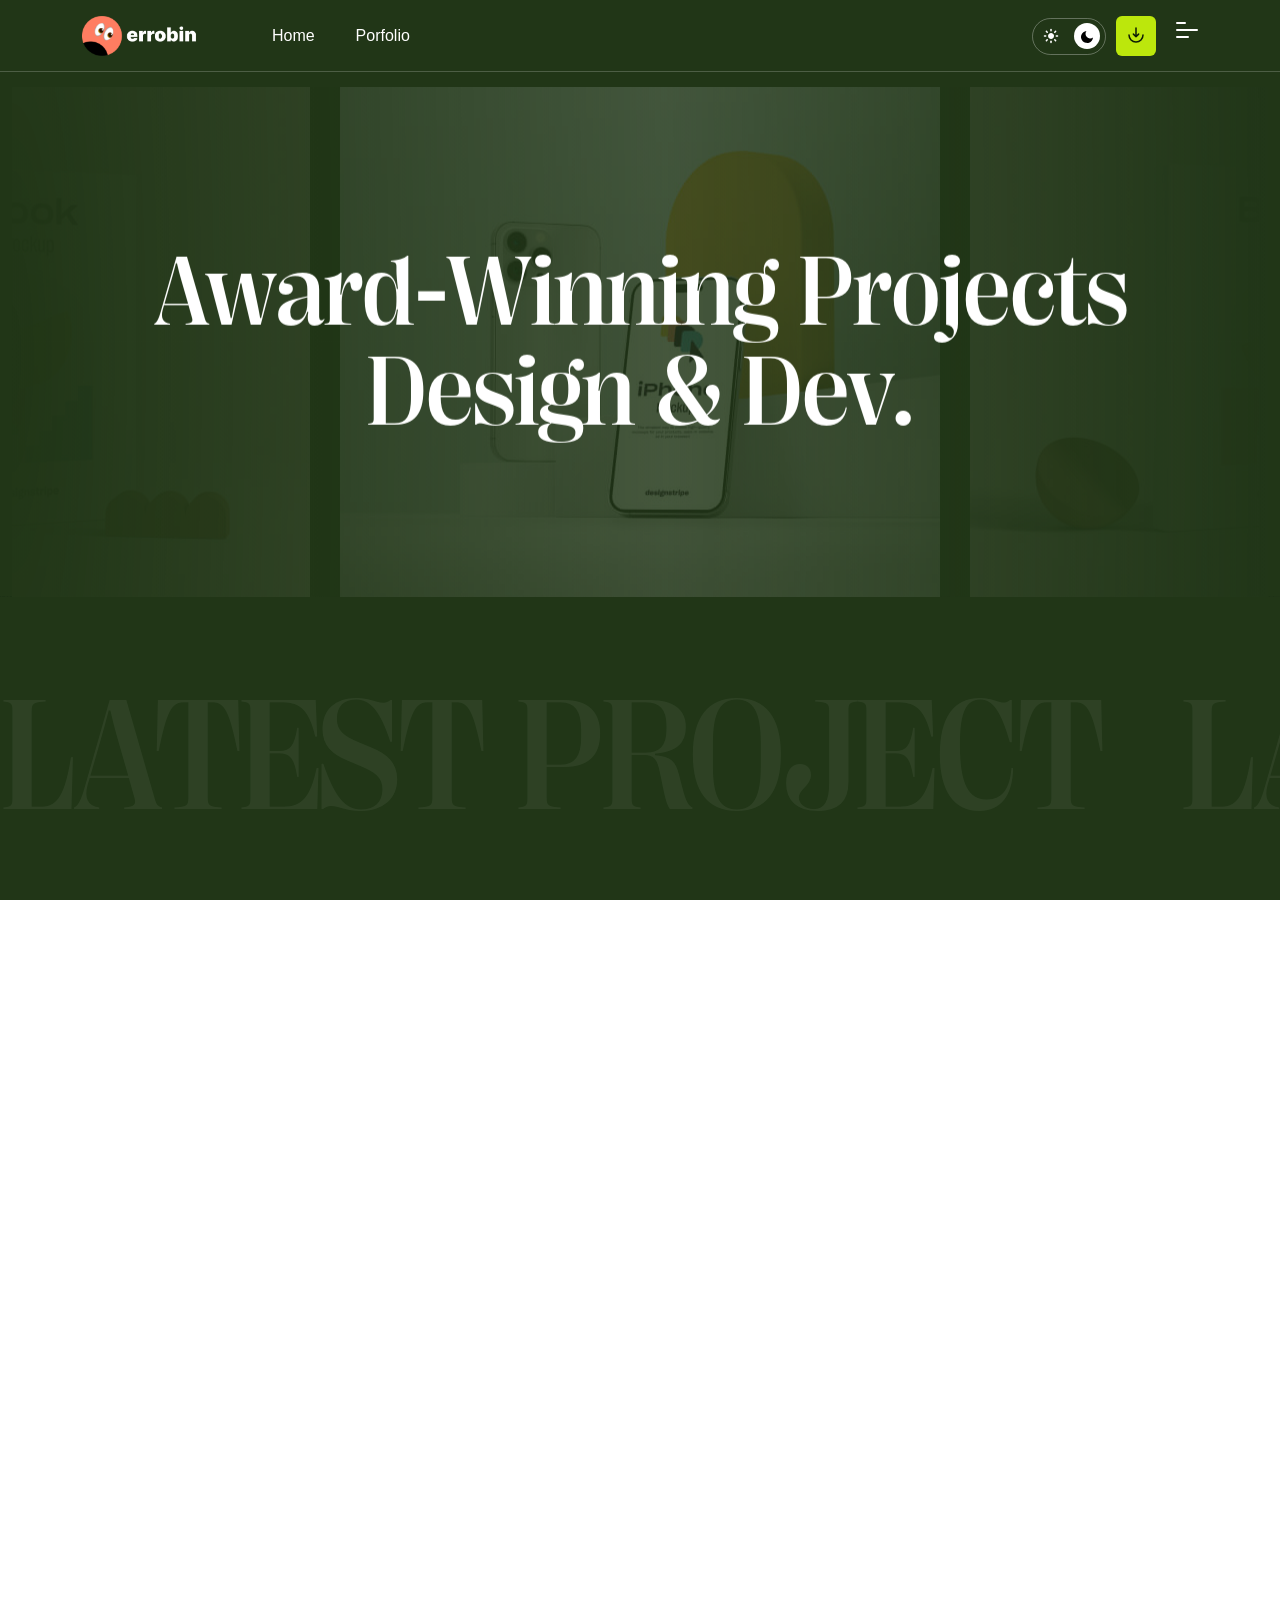
==== commit 99121c4f: "resume pdf add" ====
--- a/portfolio.html
+++ b/portfolio.html
@@ -381,7 +381,7 @@
                            </label>
                         </div>
                         <div class="tp-header-cv ml-10 d-none d-md-block">
-                           <a class="tp-header-cv-btn" href="assets/img/cv/mycv.docx">
+                           <a class="tp-header-cv-btn" href="assets/img/cv/KRISHNA.pdf" download>
                               <svg width="16" height="16" viewBox="0 0 16 16" fill="none"
                                  xmlns="http://www.w3.org/2000/svg">
                                  <path d="M1 8C1 11.866 4.13401 15 8 15C11.866 15 15 11.866 15 8" stroke="currentColor"
@@ -587,7 +587,7 @@
                            </label>
                         </div>
                         <div class="tp-header-cv ml-10 d-none d-md-block">
-                           <a class="tp-header-cv-btn" href="assets/img/cv/mycv.docx">
+                           <a class="tp-header-cv-btn" href="assets/img/cv/KRISHNA.pdf" download>
                               <svg width="16" height="16" viewBox="0 0 16 16" fill="none"
                                  xmlns="http://www.w3.org/2000/svg">
                                  <path d="M1 8C1 11.866 4.13401 15 8 15C11.866 15 15 11.866 15 8" stroke="currentColor"
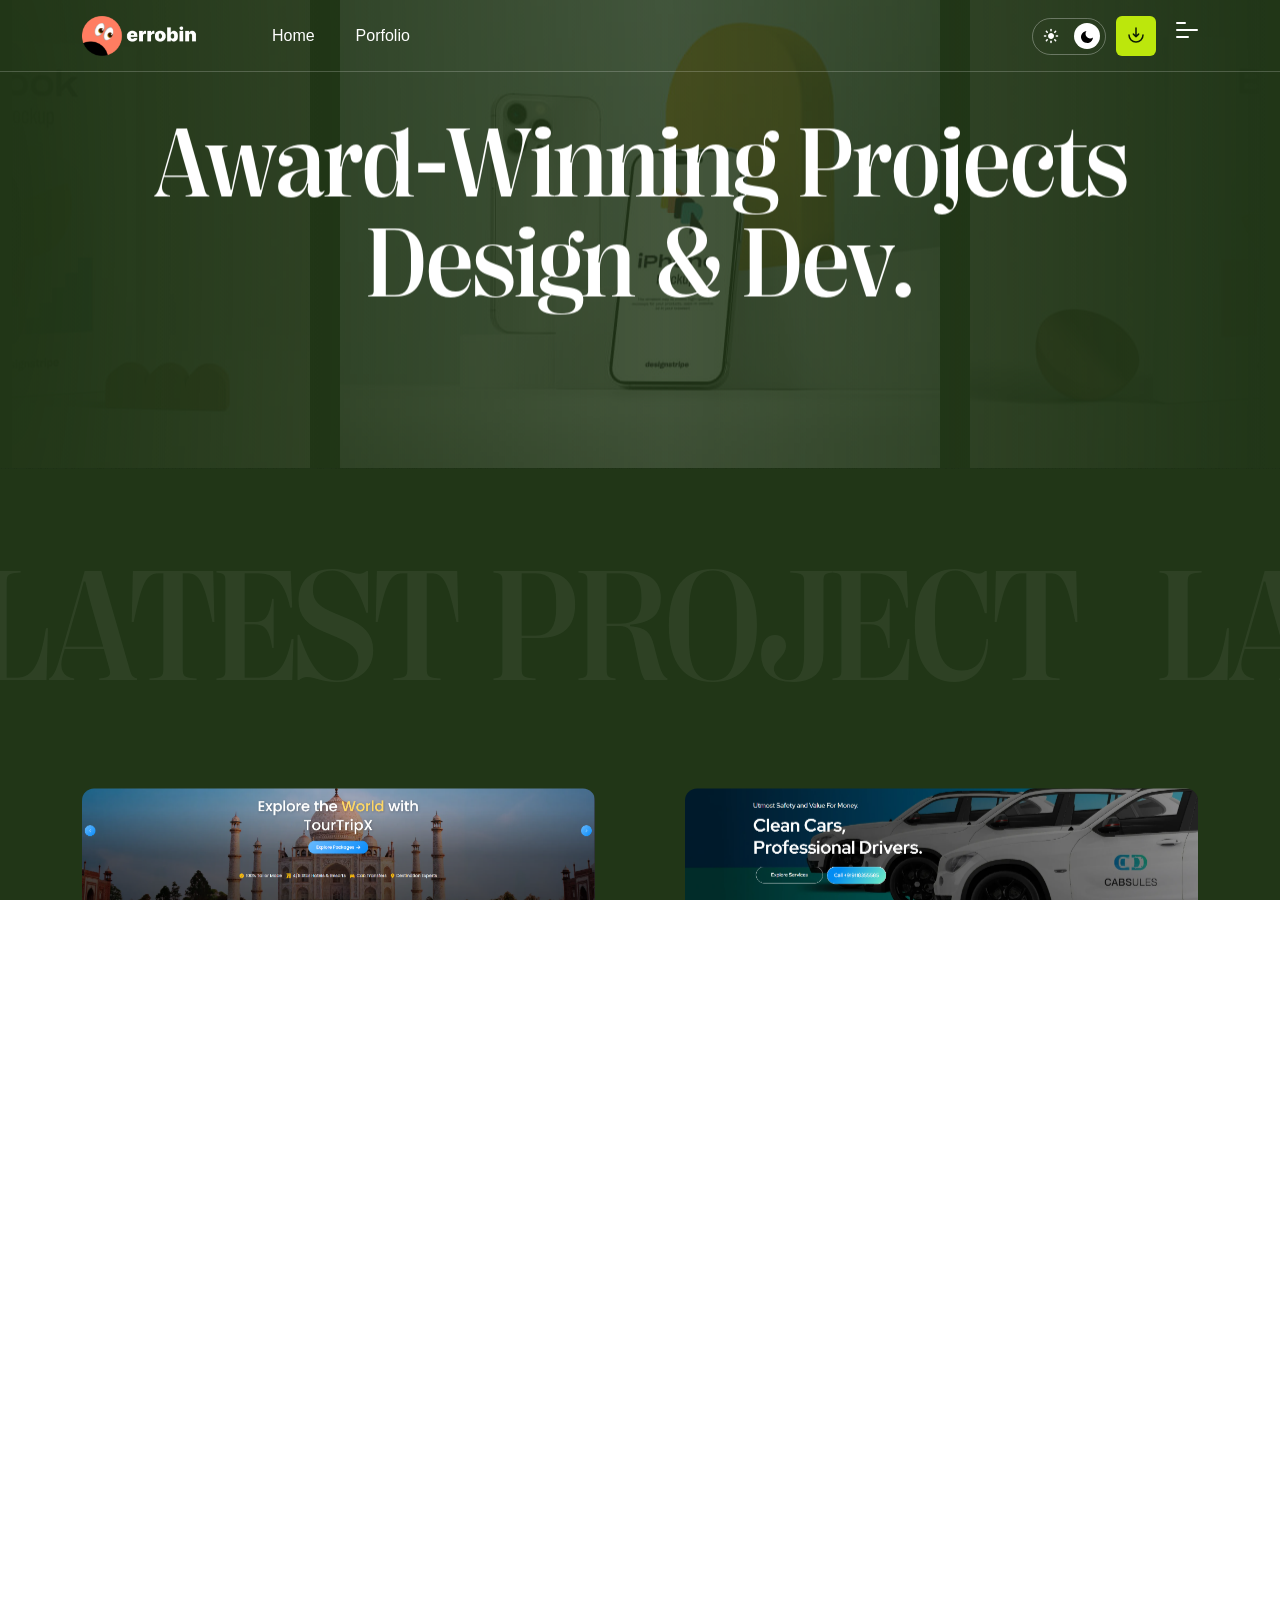
==== commit a06ae8e0: "portfolio update" ====
--- a/portfolio.html
+++ b/portfolio.html
@@ -809,7 +809,7 @@
                         <div class="tp-portfolio-item-wrapper">
                            <!-- portfolio item -->
                            <div class="tp-portfolio-item mb-70">
-                              <a href="https://cabsules.com/">
+                              <a href="https://dhordo.in/">
                                  <div class="tp-portfolio-thumb img-2 w-img fix ">
 
                                     <div class="tp-portfolio-thumb-img include-bg d-none"
@@ -853,46 +853,85 @@
                                     </a>
                                  </div>
                                  <div class="porfolio-inner__content">
-                                    <h4 class="porfolio-inner__title-sm"><a href="https://ommune.com/">Ommune IT</a></h4>
+                                    <h4 class="porfolio-inner__title-sm"><a href="https://ommune.com/">Ommune IT</a>
+                                    </h4>
                                     <span>06<i></i>Design and Development in WordPress</span>
                                  </div>
                               </div>
                            </div>
                         </div>
                      </div>
-                     <div class="col-xl-6 grid-item d-none">
-                        <div class="tp-portfolio-effect-item" data-scrub=".5">
-                           <div class="tp-portfolio-effect-item-parallax">
-                              <div class="porfolio-inner__item mb-85">
-                                 <div class="porfolio-inner__img mb-30">
-                                    <a href="portfolio-details.html">
-                                       <img src="assets/img/portfolio/port-inner-8.jpg" alt="">
-                                    </a>
-                                 </div>
-                                 <div class="porfolio-inner__content">
-                                    <h4 class="porfolio-inner__title-sm"><a href="portfolio-details.html">iphone
-                                          Mockup</a></h4>
-                                    <span>01<i></i>Branding</span>
-                                 </div>
-                              </div>
-                           </div>
-                        </div>
-                     </div>
-                     <div class="col-xl-6 grid-item d-none">
-                        <div class="tp-portfolio-effect-item" data-scrub=".75">
-                           <div class="tp-portfolio-effect-item-parallax">
-                              <div class="porfolio-inner__item mb-85">
-                                 <div class="porfolio-inner__img mb-30">
-                                    <a href="portfolio-details.html">
-                                       <img src="assets/img/portfolio/port-inner-6.jpg" alt="">
-                                    </a>
-                                 </div>
-                                 <div class="porfolio-inner__content">
-                                    <h4 class="porfolio-inner__title-sm"><a href="portfolio-details.html">Space
-                                          Needle</a></h4>
-                                    <span>02<i></i>Branding</span>
-                                 </div>
-                              </div>
+                     <div class="col-xl-6 grid-item">
+                        <div class="tp-portfolio-item-wrapper">
+                           <!-- portfolio item -->
+                           <div class="tp-portfolio-item mb-70">
+                              <a href="https://dubaitourtrip.com/">
+                                 <div class="tp-portfolio-thumb img-2 w-img fix ">
+
+                                    <div class="tp-portfolio-thumb-img include-bg d-none"
+                                       data-background="assets/img/portfolio/dubai.png"></div>
+
+                                    <div class="tp-portfolio-thumb-img">
+                                       <img data-speed="0.85" src="assets/img/portfolio/dubai.png" alt="Dubai Tour">
+                                    </div>
+                                 </div>
+                                 <div class="tp-portfolio-content">
+                                    <h3 class="tp-portfolio-title">Dubai Tour</h3>
+                                    <div class="tp-portfolio-meta d-flex align-items-center">
+                                       <span class="tp-portfolio-meta-count">08</span>
+                                       <span class="tp-portfolio-meta-arrow">
+                                          <svg width="42" height="13" viewBox="0 0 42 13" fill="none"
+                                             xmlns="http://www.w3.org/2000/svg">
+                                             <path d="M35.4889 1L41 6.33338L35.4889 11.6667" stroke="currentColor"
+                                                stroke-width="1.5" stroke-linecap="round" stroke-linejoin="round" />
+                                             <path d="M0.999998 6.33179H41" stroke="currentColor" stroke-width="1.5"
+                                                stroke-linecap="round" stroke-linejoin="round" />
+                                          </svg>
+                                       </span>
+                                       <div class="tp-portfolio-meta-hover">
+                                          <span>Developed and designed in WordPress</span>
+                                          <span class="tp-portfolio-meta-link">View Project</span>
+                                       </div>
+                                    </div>
+                                 </div>
+                              </a>
+                           </div>
+                        </div>
+                     </div>
+                     <div class="col-xl-6 grid-item">
+                        <div class="tp-portfolio-item-wrapper">
+                           <!-- portfolio item -->
+                           <div class="tp-portfolio-item mb-70">
+                              <a href="https://vrindavanmathura.com/">
+                                 <div class="tp-portfolio-thumb img-2 w-img fix ">
+
+                                    <div class="tp-portfolio-thumb-img include-bg d-none"
+                                       data-background="assets/img/portfolio/mathura.png"></div>
+
+                                    <div class="tp-portfolio-thumb-img">
+                                       <img data-speed="0.85" src="assets/img/portfolio/mathura.png" alt="Mathura Tour">
+                                    </div>
+                                 </div>
+                                 <div class="tp-portfolio-content">
+                                    <h3 class="tp-portfolio-title">Mathura Tour</h3>
+                                    <div class="tp-portfolio-meta d-flex align-items-center">
+                                       <span class="tp-portfolio-meta-count">07</span>
+                                       <span class="tp-portfolio-meta-arrow">
+                                          <svg width="42" height="13" viewBox="0 0 42 13" fill="none"
+                                             xmlns="http://www.w3.org/2000/svg">
+                                             <path d="M35.4889 1L41 6.33338L35.4889 11.6667" stroke="currentColor"
+                                                stroke-width="1.5" stroke-linecap="round" stroke-linejoin="round" />
+                                             <path d="M0.999998 6.33179H41" stroke="currentColor" stroke-width="1.5"
+                                                stroke-linecap="round" stroke-linejoin="round" />
+                                          </svg>
+                                       </span>
+                                       <div class="tp-portfolio-meta-hover">
+                                          <span>Developed and designed in WordPress</span>
+                                          <span class="tp-portfolio-meta-link">View Project</span>
+                                       </div>
+                                    </div>
+                                 </div>
+                              </a>
                            </div>
                         </div>
                      </div>
